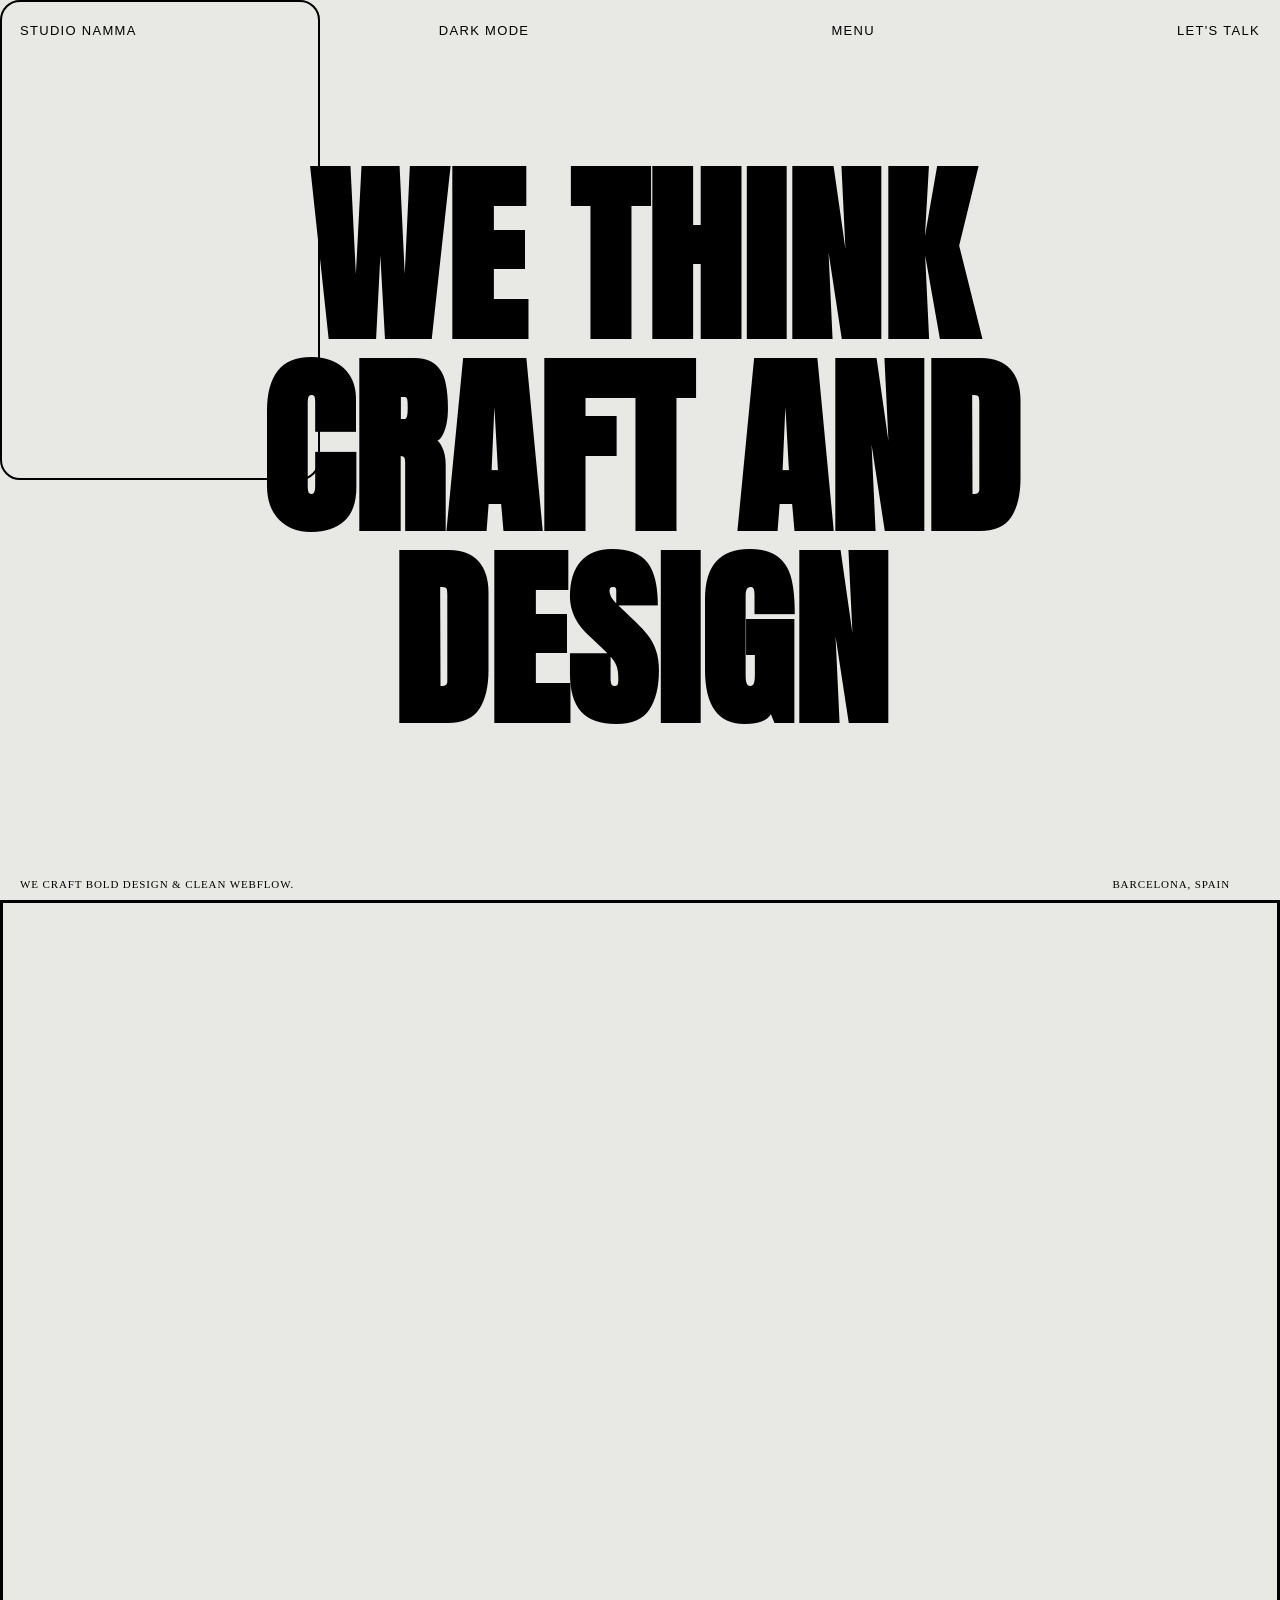
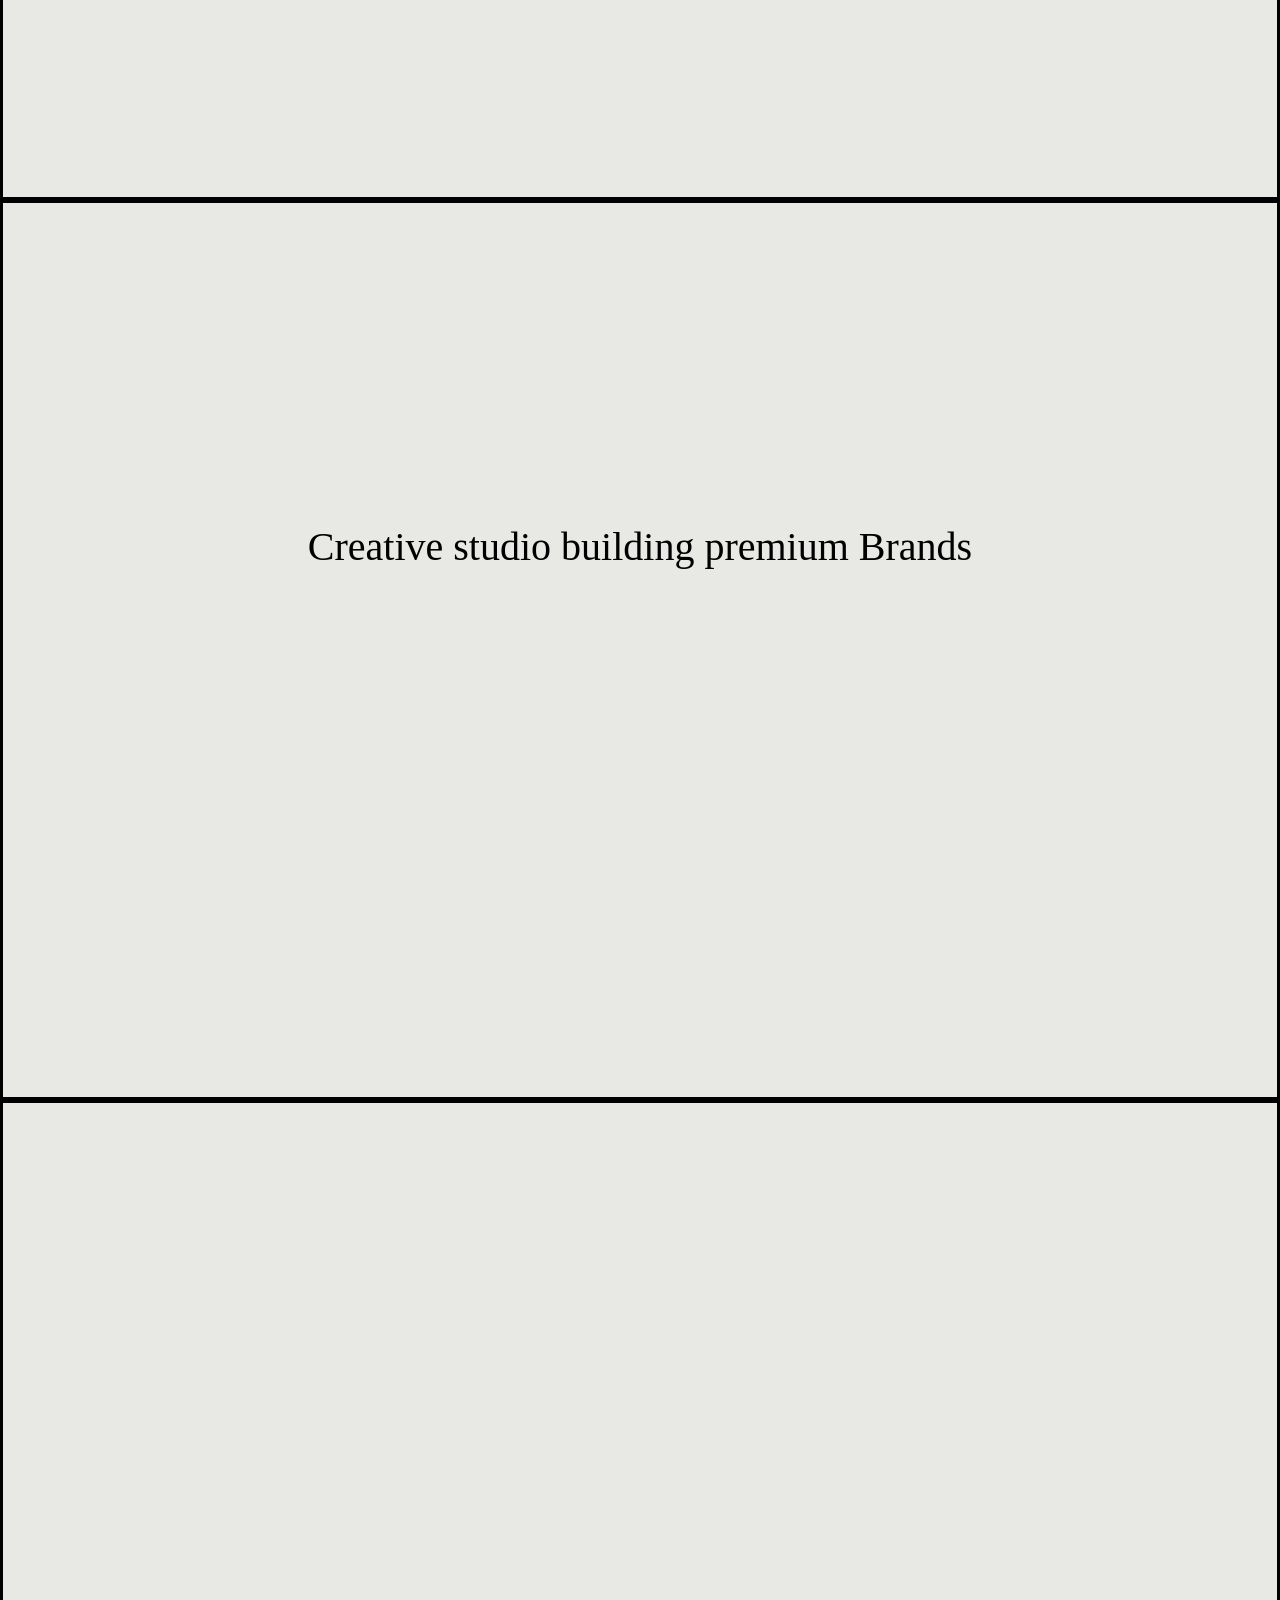
==== index.html @ 363a6ecd "feat: add interactive video cursor with section-based cursor switching" ====
<!DOCTYPE html>
<html lang="en">

<head>
  <meta charset="UTF-8">
  <meta name="viewport" content="width=device-width, initial-scale=1.0">
  <title>Document</title>
  <link rel="stylesheet" href="./nav.css">
  <style>
    .content {
      display: flex;
      flex-direction: column;
      align-items: center;
      justify-content: center;
      height: 100vh;
      border: 3px solid black;
      font-size: 250%;
    }

    .animate {
      transform: rotateX(90deg);
      transition-duration: 1s;
      transform-origin: bottom;
      text-align: center;
    }

    .animate.show {
      transform: rotateX(0deg);
    }

    .content>iframe {
      width: 100%;
      height: 100%;
      pointer-events: none;
    }

    .slideImage {
      display: grid;
      grid-template-columns: repeat(2, 1fr);
      gap: 15px;
      overflow: hidden;
    }

    .slideImage>div>img {
      width: 100%;
    }

    .left {
      transform: translateX(-50%) translateY(40%) rotateZ(-20deg);
      transition-duration: 0.5s;
    }

    .right {
      transform: translateX(50%) translateY(40%) rotateZ(20deg);
      transition-duration: 0.5s;
    }

    .slideImage>.show>img {
      transform: translateX(0);
    }


    #cursor {
      position: fixed;
      left: 0;
      top: 0;
      width: 20px;
      height: 20px;
      background: #4f46e5;
      border-radius: 50%;
      pointer-events: none;
      z-index: 9999;
      transform: translate(150%, 150%);
    }

    #videoCursor {
      position: fixed;
      left: 0;
      top: 0;
      width: 320px;
      height: 480px;
      border: 2px solid black;
      border-radius: 20px;
      z-index: 10000;
      display: none;
      pointer-events: none;
      overflow: hidden;
    }

    #videoCursor iframe {
      position: absolute;
      top: 50%;
      left: 50%;
      width: 853px;
      height: 480px;
      transform: translate(-50%, -50%);
      border: none;
      pointer-events: none;
    }

    .hero {
      position: relative;
      height: 100vh;
      overflow: hidden;
      padding-top: 60px;
    }
    .hero-text {
      position: absolute;
      top: 0;
      left: 0;
      right: 0;
      height: 100%;
      display: flex;
      flex-direction: column;
      justify-content: center;
      align-items: center;
      text-align: center;
      z-index: 1;
    }
    .hero-text h1 {
      font-family: 'Anton', sans-serif;
      font-size: 12rem;
      line-height: 1;
      margin-bottom: 0px;
      color: black;
      text-align: center;
      transform: rotateX(90deg);
      transition: transform 2s ease;
      transform-origin: bottom;
    }
    .hero-text h1.show {
      transform: rotateX(0deg);
    }
  </style>
</head>

<body>
  <div id="cursor">
  </div>
  <div id="videoCursor">
    <iframe 
      src="https://player.vimeo.com/video/1127104834?background=1&badge=0&autopause=0&player_id=0&app_id=58479&autoplay=1&muted=1&loop=1" 
      frameborder="0"
      allow="autoplay; fullscreen">
    </iframe>
  </div>


  <section class="hero">
    <div class="hero-text">
      <h1 class="animate">WE THINK</h1>
      <h1 class="animate">CRAFT AND</h1>
      <h1 class="animate">DESIGN</h1>
    </div>
  </section>

  <section class="content">
    <iframe
      src="https://player.vimeo.com/video/1127104834?background=1&amp;badge=0&amp;autopause=0&amp;player_id=0&amp;app_id=58479&amp;autoplay=1&amp;muted=1&amp;loop=1"
      frameborder="0" allow="autoplay; fullscreen; picture-in-picture; clipboard-write; encrypted-media; web-share"
      referrerpolicy="strict-origin-when-cross-origin" title="Showreel_Namma_EN" data-ready="true">
    </iframe>
  </section>

  <section class="content">
    <p>Creative studio building premium Brands</p>
    <h2 class="animate">It’s never “just a website.”
      Every detail matters.
      We craft digital experiences.
      Your design. Our obsession.
      Your brand. Our playground.</h2>
  </section>

  <section class="content">
    <h1 class="animate">PLAYGROUND</h1>
  </section>


  <section class="slideImage">
    <div>
      <img class="left"
        src="https://cdn.prod.website-files.com/67aca0c732855fc2a1f2c4fc/68beb68ead192a24f9ad4372_silvr%20case%20cover%20(1).webp"
        alt="">
    </div>
    <div>
      <img class="right"
        src="https://cdn.prod.website-files.com/67aca0c732855fc2a1f2c4fc/68beb68ead192a24f9ad4372_silvr%20case%20cover%20(1).webp"
        alt="">
    </div>
    <div>
      <img class="left"
        src="https://cdn.prod.website-files.com/67aca0c732855fc2a1f2c4fc/68beb68ead192a24f9ad4372_silvr%20case%20cover%20(1).webp"
        alt="">
    </div>
    <div>
      <img class="right"
        src="https://cdn.prod.website-files.com/67aca0c732855fc2a1f2c4fc/68beb68ead192a24f9ad4372_silvr%20case%20cover%20(1).webp"
        alt="">
    </div>
  </section>


  <section class="content art">
    <h1 class="animate">ART DIRECTION</h1>
    <h1 class="animate">BRANDING</h1>
    <h1 class="animate">WEBFLOW</h1>
  </section>

  <div id="bottom-bar">
    <p>WE CRAFT BOLD DESIGN & CLEAN WEBFLOW.</p>
    <div style="display:flex; gap:30px;">
      <span>BARCELONA, SPAIN</span>
      <span id="live-clock"></span>
    </div>
  </div>
</body>
<script src="./navbar.js">
</script>

<script>
  let texts = document.querySelectorAll(".hero-text .animate, .content > .animate");



  let observer = new IntersectionObserver((entries) => {
    entries.forEach((entry) => {
      if (entry.isIntersecting == true) {
        entry.target.classList.add("show")
      }
      else {
        entry.target.classList.remove("show")
      }
    })
  })

  texts.forEach((text) => {
    observer.observe(text);
  })


  let observer2 = new IntersectionObserver((entries) => {
    entries.forEach((entry) => {
      if (entry.isIntersecting == true) {
        entry.target.classList.add("show")

      }
      // else{
      //   entry.target.classList.remove("show")
      // }
    })
  })

  let images = document.querySelectorAll(".slideImage > div");

  images.forEach((img) => {
    observer2.observe(img)
  })


  let list = document.querySelectorAll(".art > h1");

  list.forEach((element) => {
    element.addEventListener("mouseenter", (event) => {
      console.log(event.target)
      list.forEach((text) => {
        if (text.innerText == event.target.innerText) {
          text.style.color = "black"
        }
        else {
          text.style.color = "gray"
        }
      })
    })
  })




  //+++++++++++++++++++++++++++++++++++++++++++++++++++++++++++++++++++++++++++++++++++//

const hero = document.querySelector(".hero");
const cursor = document.getElementById("cursor");
const videoCursor = document.getElementById("videoCursor");

let lastClientX = 0;
let lastClientY = 0;

function updateCursorState(clientY) {
  const heroRect = hero.getBoundingClientRect();
  if (clientY >= heroRect.top && clientY <= heroRect.bottom) {
    videoCursor.style.display = "block";
    cursor.style.display = "none";
  } else {
    videoCursor.style.display = "none";
    cursor.style.display = "block";
  }
}

document.addEventListener("mousemove", (e) => {
    lastClientX = e.clientX;
    lastClientY = e.clientY;

    cursor.style.left = e.clientX + "px";
    cursor.style.top = e.clientY + "px";

    videoCursor.style.left = (e.clientX + 40) + "px";
    videoCursor.style.top = (e.clientY + 30) + "px";

    updateCursorState(e.clientY);
});

window.addEventListener("scroll", () => {
    updateCursorState(lastClientY);
});

</script>

</html>
---- nav.css ----
@import url('https://fonts.googleapis.com/css2?family=Anton&display=swap');

*{
  margin: 0px;
  padding: 0px;
  box-sizing: border-box;
}
body{
  background-color: #e8e8e4;
}
#navbar, #menu {
  font-family: 'Franklin Gothic Medium', 'Arial Narrow', Arial, sans-serif;
}
#navbar{
  display:flex;
  width: 100vw;
  justify-content: space-between;
  /* background-color: rgba(223, 41, 41); */
  height: 60px;
  align-items: center;
  font-size: 13px;
  letter-spacing: 0.1em;
  position: fixed;
  z-index: 2;
  padding: 0px 20px;
  list-style-type: none;
  top: 0px;
}
#navbar > p{
  cursor: pointer;
}
#menu{
  position: fixed;
  width: 100vw;
  height: 90vh;
  background-color: white;
  list-style-type: none;
  margin: 0px;
  display: grid;
  grid-template-columns: repeat(2,1fr);
  padding: 20px;
  top: -100%;
  transition-duration: 5s;
  z-index: 1;
}
#menu>li{
  font-size: 100px;
  font-weight: 900;
}
#menu.show{
  top: 9%;
}
#bottom-bar {
  position: fixed;
  bottom: 0; left: 0;
  width: 100%;
  display: flex;
  justify-content: space-between;
  align-items: center;
  padding: 10px 20px;
  font-size: 11px;
  letter-spacing: 0.08em;
  text-transform: uppercase;
  z-index: 10;
}
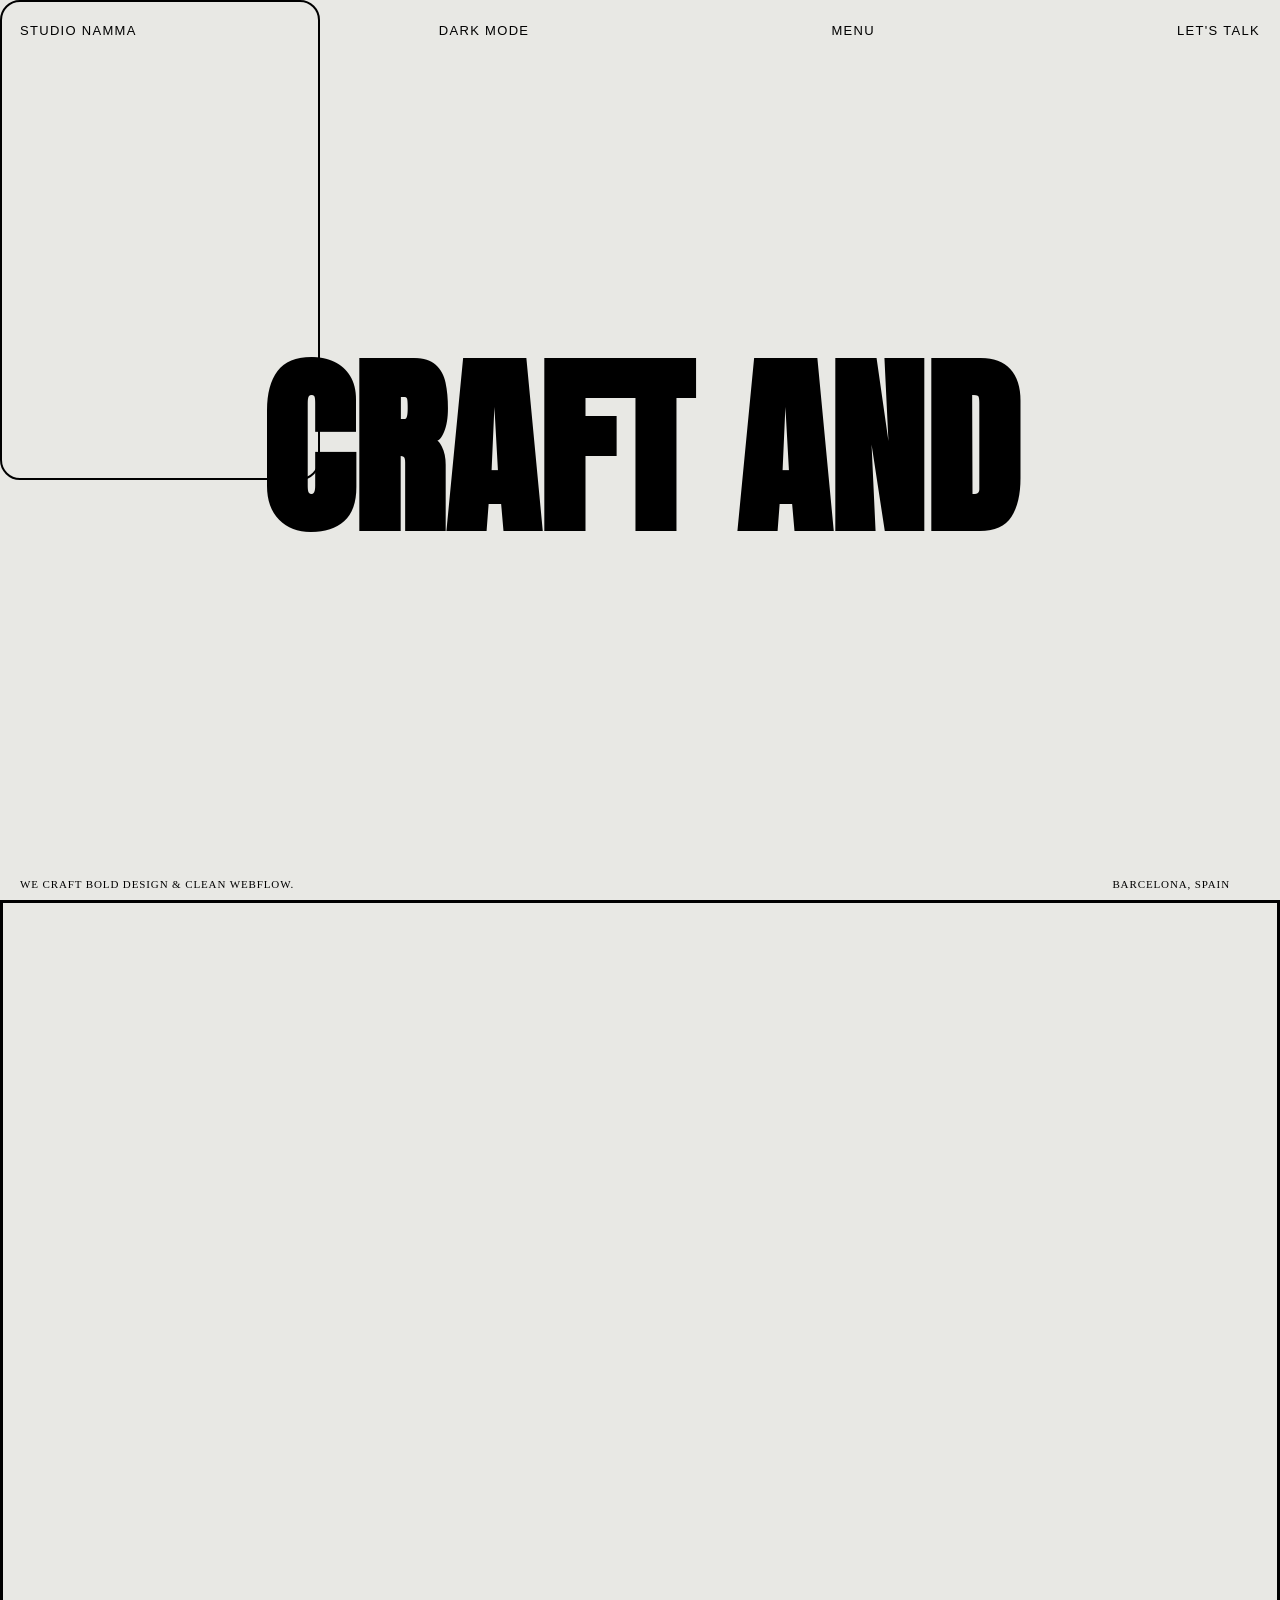
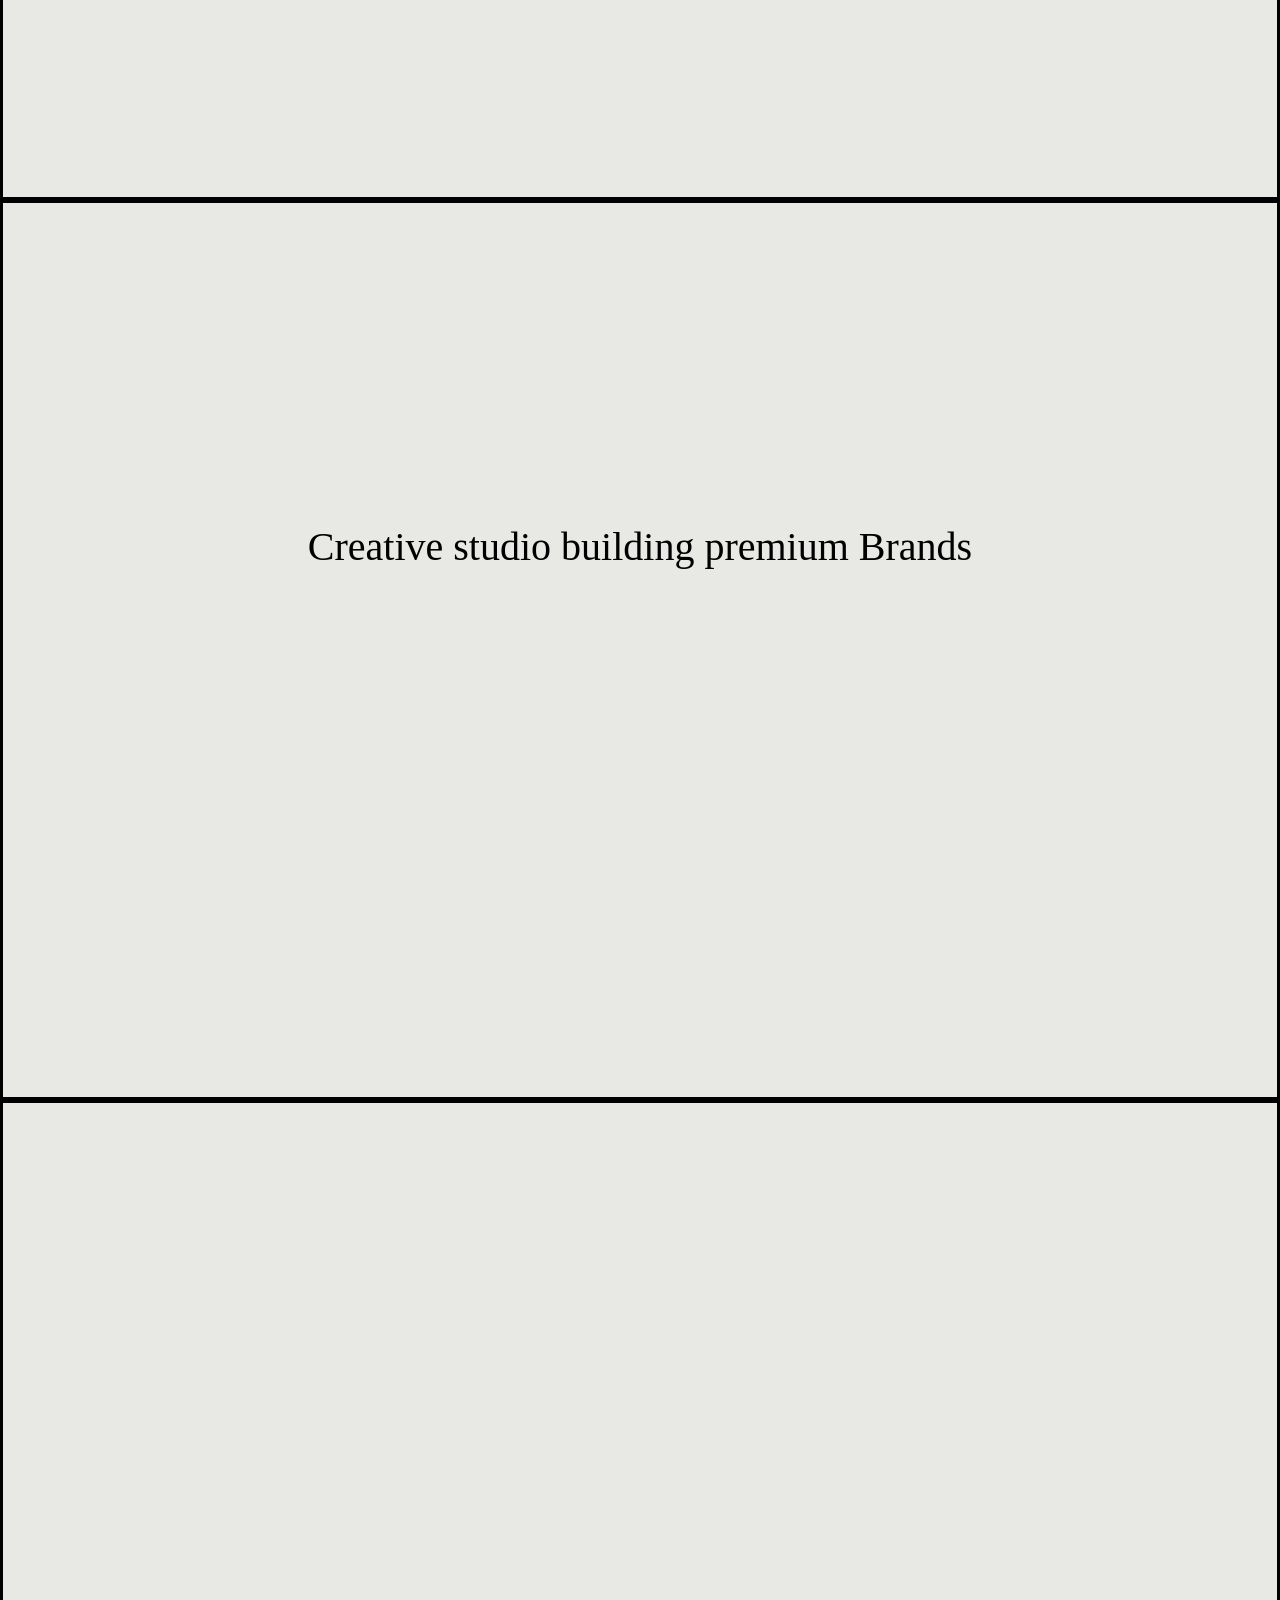
==== commit ceb3f473: "done some more change of adding the text while curser on image" ====
--- a/index.html
+++ b/index.html
@@ -71,6 +71,38 @@
       pointer-events: none;
       z-index: 9999;
       transform: translate(150%, 150%);
+      display: flex;
+      align-items: center;
+      justify-content: center;
+      color: white;
+      font-family: 'Franklin Gothic Medium', 'Arial Narrow', Arial, sans-serif;
+      overflow: hidden;
+      box-sizing: border-box;
+      transition: width 0.3s cubic-bezier(0.25, 1, 0.5, 1), 
+                  height 0.3s cubic-bezier(0.25, 1, 0.5, 1), 
+                  border-radius 0.3s cubic-bezier(0.25, 1, 0.5, 1), 
+                  transform 0.3s cubic-bezier(0.25, 1, 0.5, 1);
+    }
+
+    #cursor span {
+      font-size: 11px;
+      font-weight: bold;
+      letter-spacing: 0.1em;
+      text-transform: uppercase;
+      white-space: nowrap;
+      opacity: 0;
+      transition: opacity 0.15s ease;
+    }
+
+    #cursor.label {
+      width: 120px;
+      height: 34px;
+      border-radius: 6px;
+      transform: translate(-50%, -50%);
+    }
+
+    #cursor.label span {
+      opacity: 1;
     }
 
     #videoCursor {
@@ -136,6 +168,7 @@
 
 <body>
   <div id="cursor">
+    <span></span>
   </div>
   <div id="videoCursor">
     <iframe 
@@ -177,33 +210,33 @@
 
 
   <section class="slideImage">
-    <div>
+    <div data-cursor-label="PORTFOLIO">
+      <img class="left"
+        src="https://cdn.prod.website-files.com/67aca0c732855fc2a1f2c4fc/68bb0be00336912e360b324f_main%20case%20cover%20matera%20(1)-p-2000.webp"
+        alt="">
+    </div>
+    <div data-cursor-label="PORTFOLIO">
+      <img class="right"
+        src="https://cdn.prod.website-files.com/67aca0c732855fc2a1f2c4fc/68bae5b9f22246585fe911d0_chance-cover-desktop-p-2000.webp"
+        alt="">
+    </div>
+    <div data-cursor-label="PORTFOLIO">
       <img class="left"
         src="https://cdn.prod.website-files.com/67aca0c732855fc2a1f2c4fc/68beb68ead192a24f9ad4372_silvr%20case%20cover%20(1).webp"
         alt="">
     </div>
-    <div>
+    <div data-cursor-label="PORTFOLIO">
       <img class="right"
-        src="https://cdn.prod.website-files.com/67aca0c732855fc2a1f2c4fc/68beb68ead192a24f9ad4372_silvr%20case%20cover%20(1).webp"
+        src="https://cdn.prod.website-files.com/67aca0c732855fc2a1f2c4fc/68bb1c497ad001257f2e727f_intramuros-cover-case-home%20(1)-p-2000.webp"
         alt="">
     </div>
-    <div>
-      <img class="left"
-        src="https://cdn.prod.website-files.com/67aca0c732855fc2a1f2c4fc/68beb68ead192a24f9ad4372_silvr%20case%20cover%20(1).webp"
-        alt="">
-    </div>
-    <div>
-      <img class="right"
-        src="https://cdn.prod.website-files.com/67aca0c732855fc2a1f2c4fc/68beb68ead192a24f9ad4372_silvr%20case%20cover%20(1).webp"
-        alt="">
-    </div>
   </section>
 
 
   <section class="content art">
-    <h1 class="animate">ART DIRECTION</h1>
-    <h1 class="animate">BRANDING</h1>
-    <h1 class="animate">WEBFLOW</h1>
+    <h1 class="animate" data-cursor-label="EXPLORE">ART DIRECTION</h1>
+    <h1 class="animate" data-cursor-label="EXPLORE">BRANDING</h1>
+    <h1 class="animate" data-cursor-label="EXPLORE">WEBFLOW</h1>
   </section>
 
   <div id="bottom-bar">
@@ -313,6 +346,30 @@
     updateCursorState(lastClientY);
 });
 
+document.addEventListener("mouseover", (e) => {
+    const target = e.target.closest("[data-cursor-label]");
+    if (target) {
+        const label = target.getAttribute("data-cursor-label");
+        const span = cursor.querySelector("span");
+        if (span) {
+            span.innerText = label;
+        }
+        cursor.classList.add("label");
+    }
+});
+
+document.addEventListener("mouseout", (e) => {
+    const target = e.target.closest("[data-cursor-label]");
+    const nextTarget = e.relatedTarget ? e.relatedTarget.closest("[data-cursor-label]") : null;
+    if (target && target !== nextTarget) {
+        cursor.classList.remove("label");
+        const span = cursor.querySelector("span");
+        if (span) {
+            span.innerText = "";
+        }
+    }
+});
+
 </script>
 
 </html>
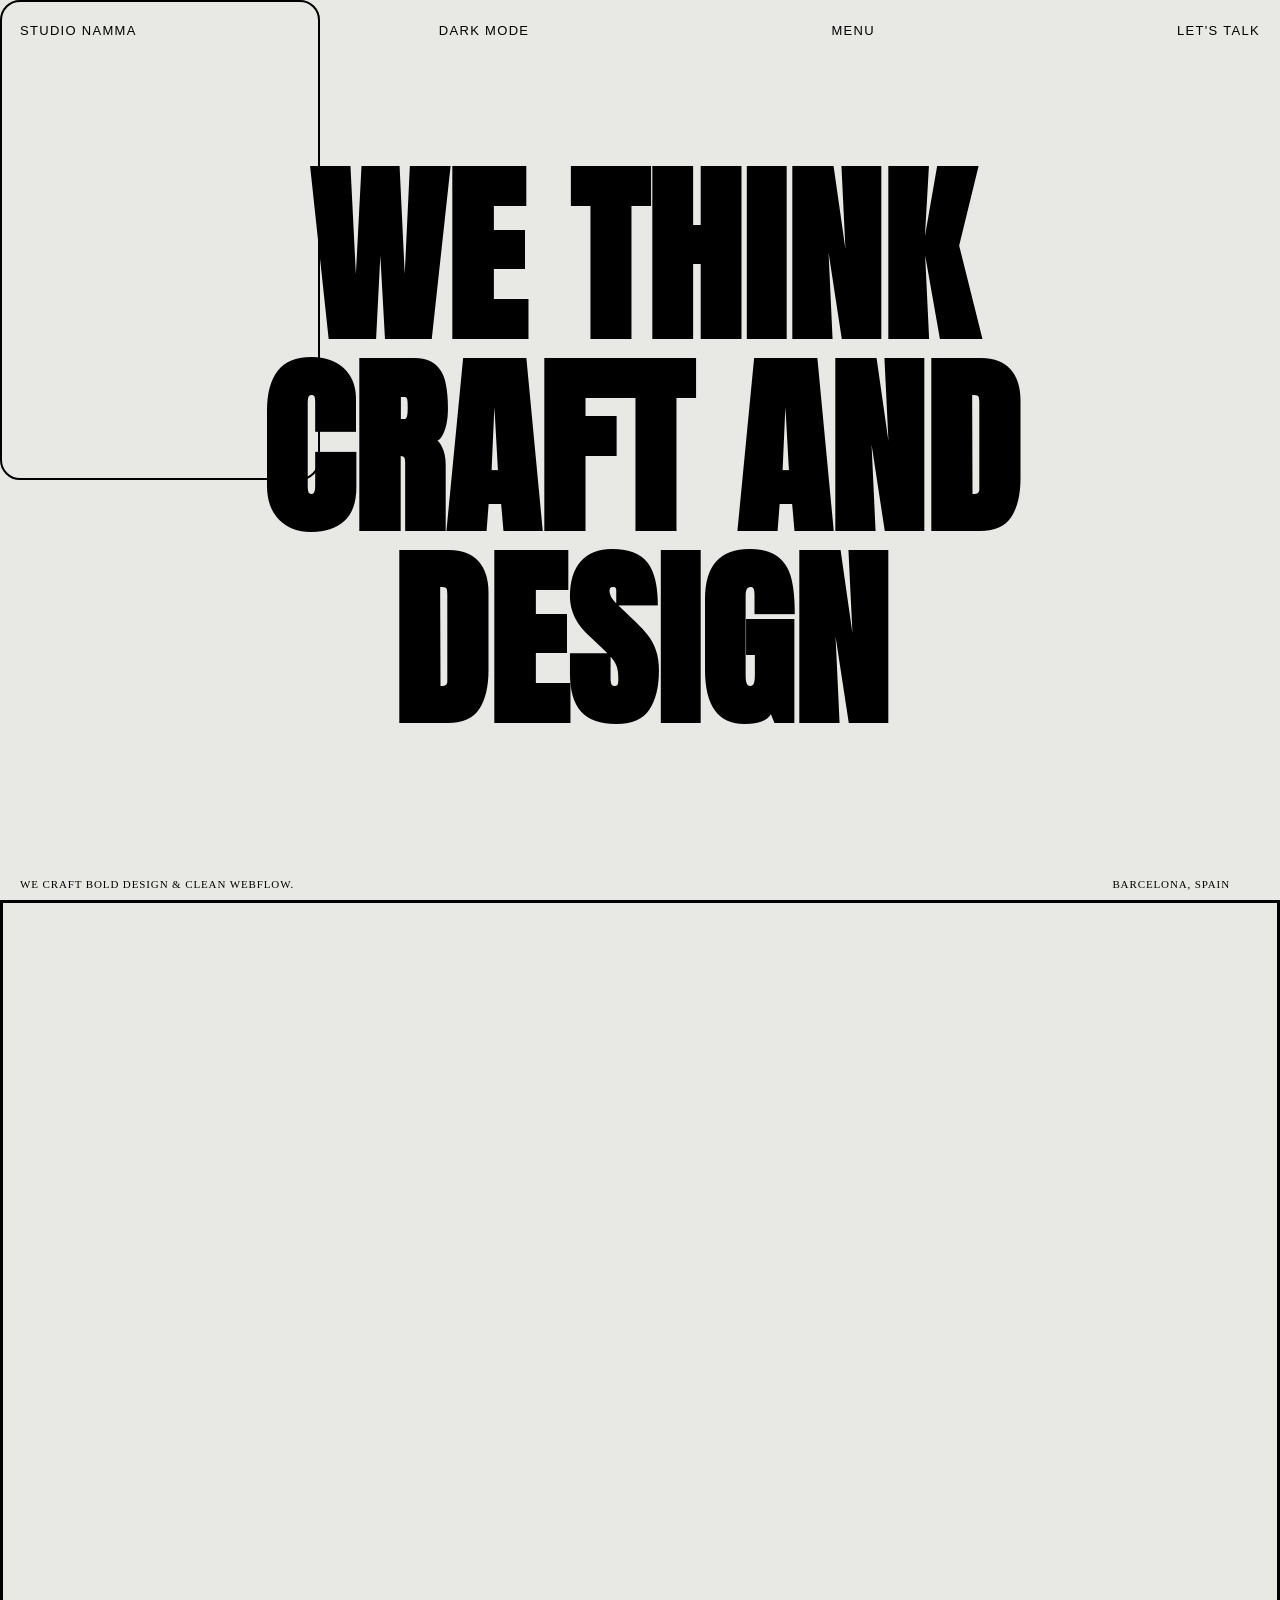
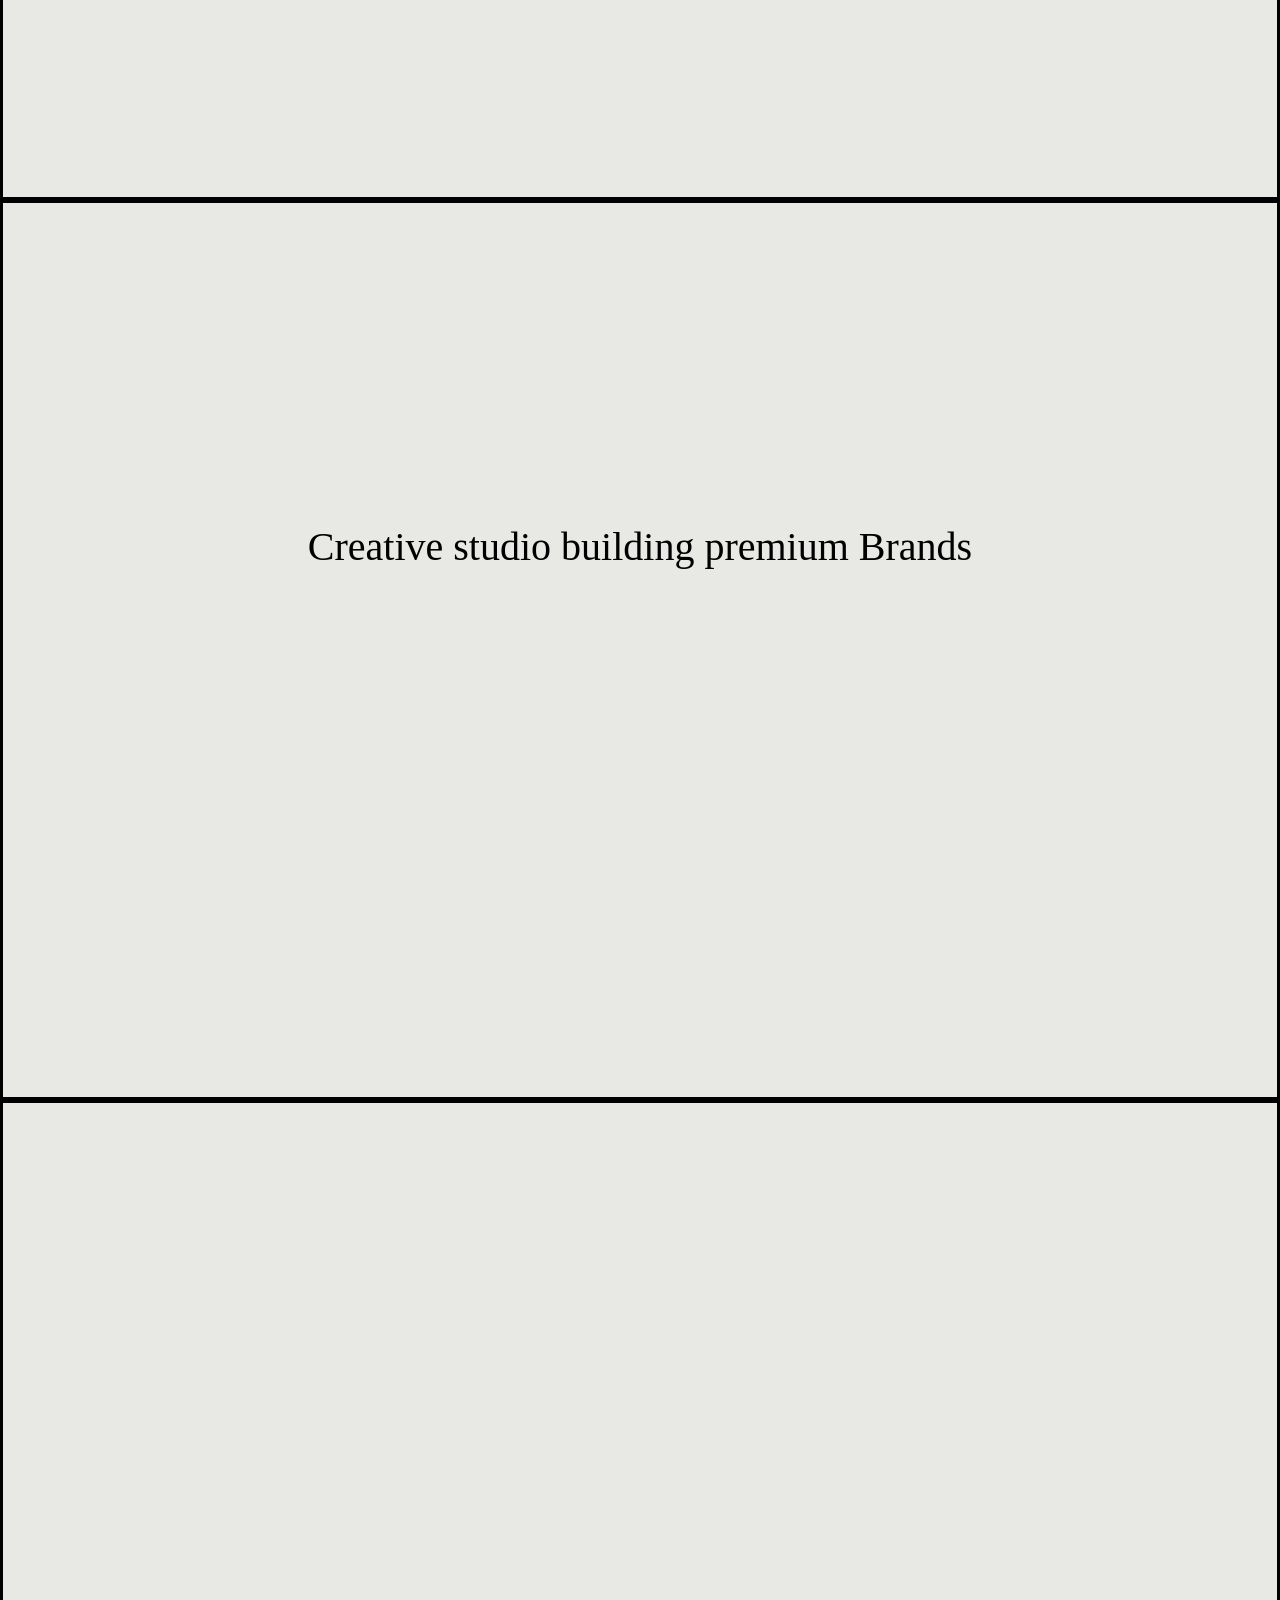
==== commit 50964fb1: "adding the text when cursor point on image" ====
--- a/index.html
+++ b/index.html
@@ -195,6 +195,7 @@
     </iframe>
   </section>
 
+  
   <section class="content">
     <p>Creative studio building premium Brands</p>
     <h2 class="animate">It’s never “just a website.”
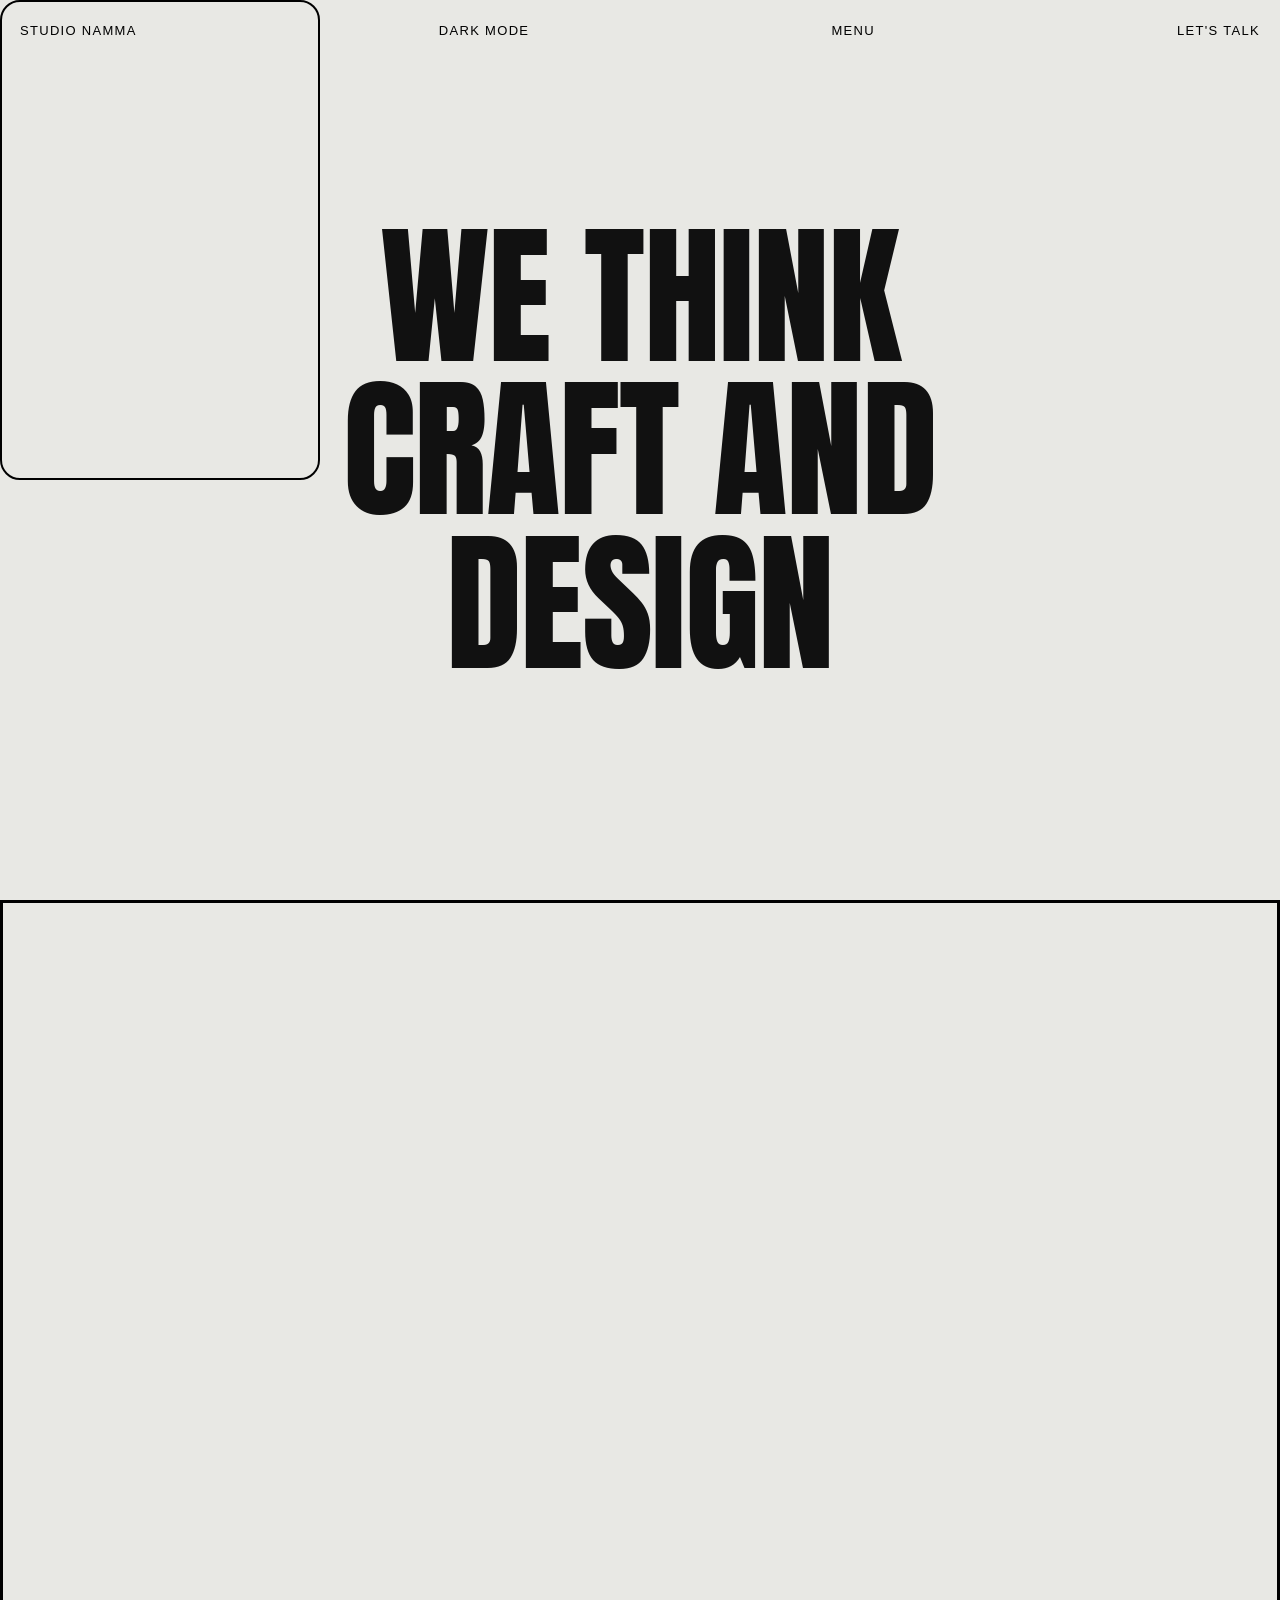
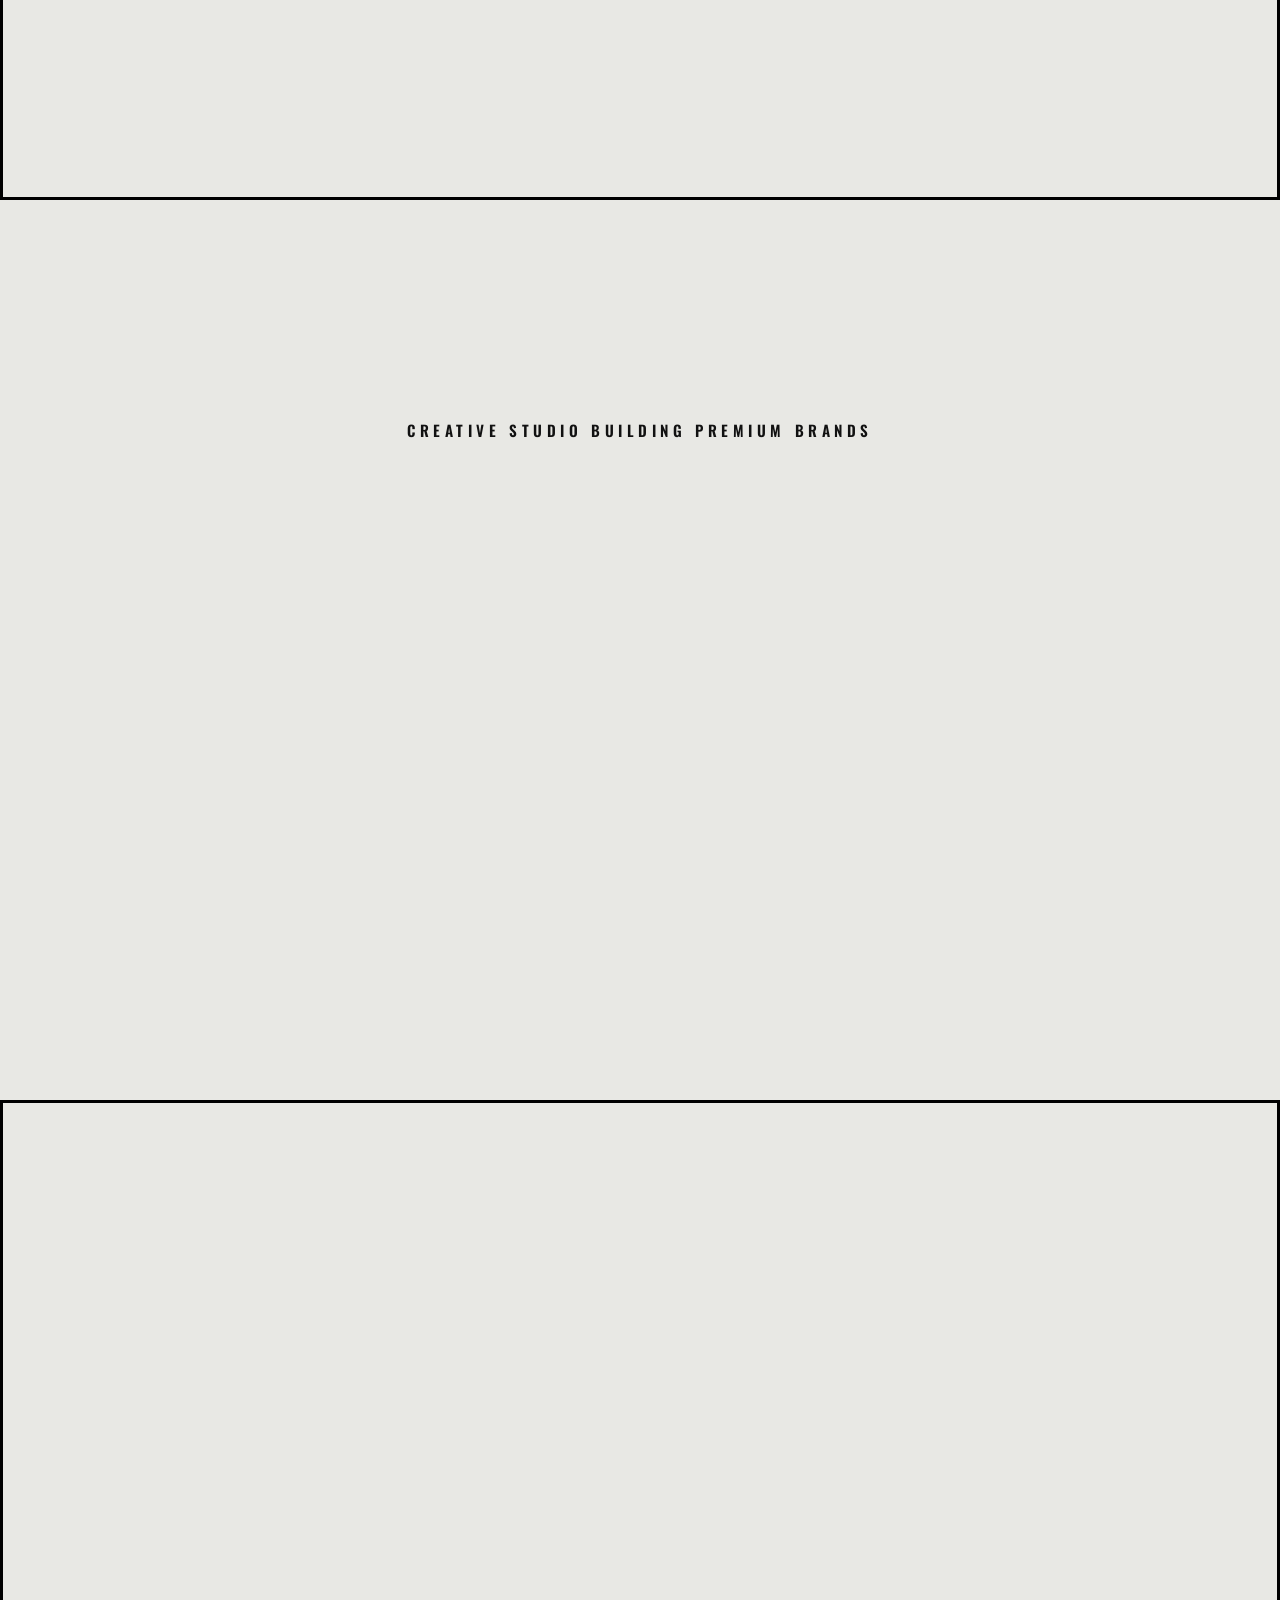
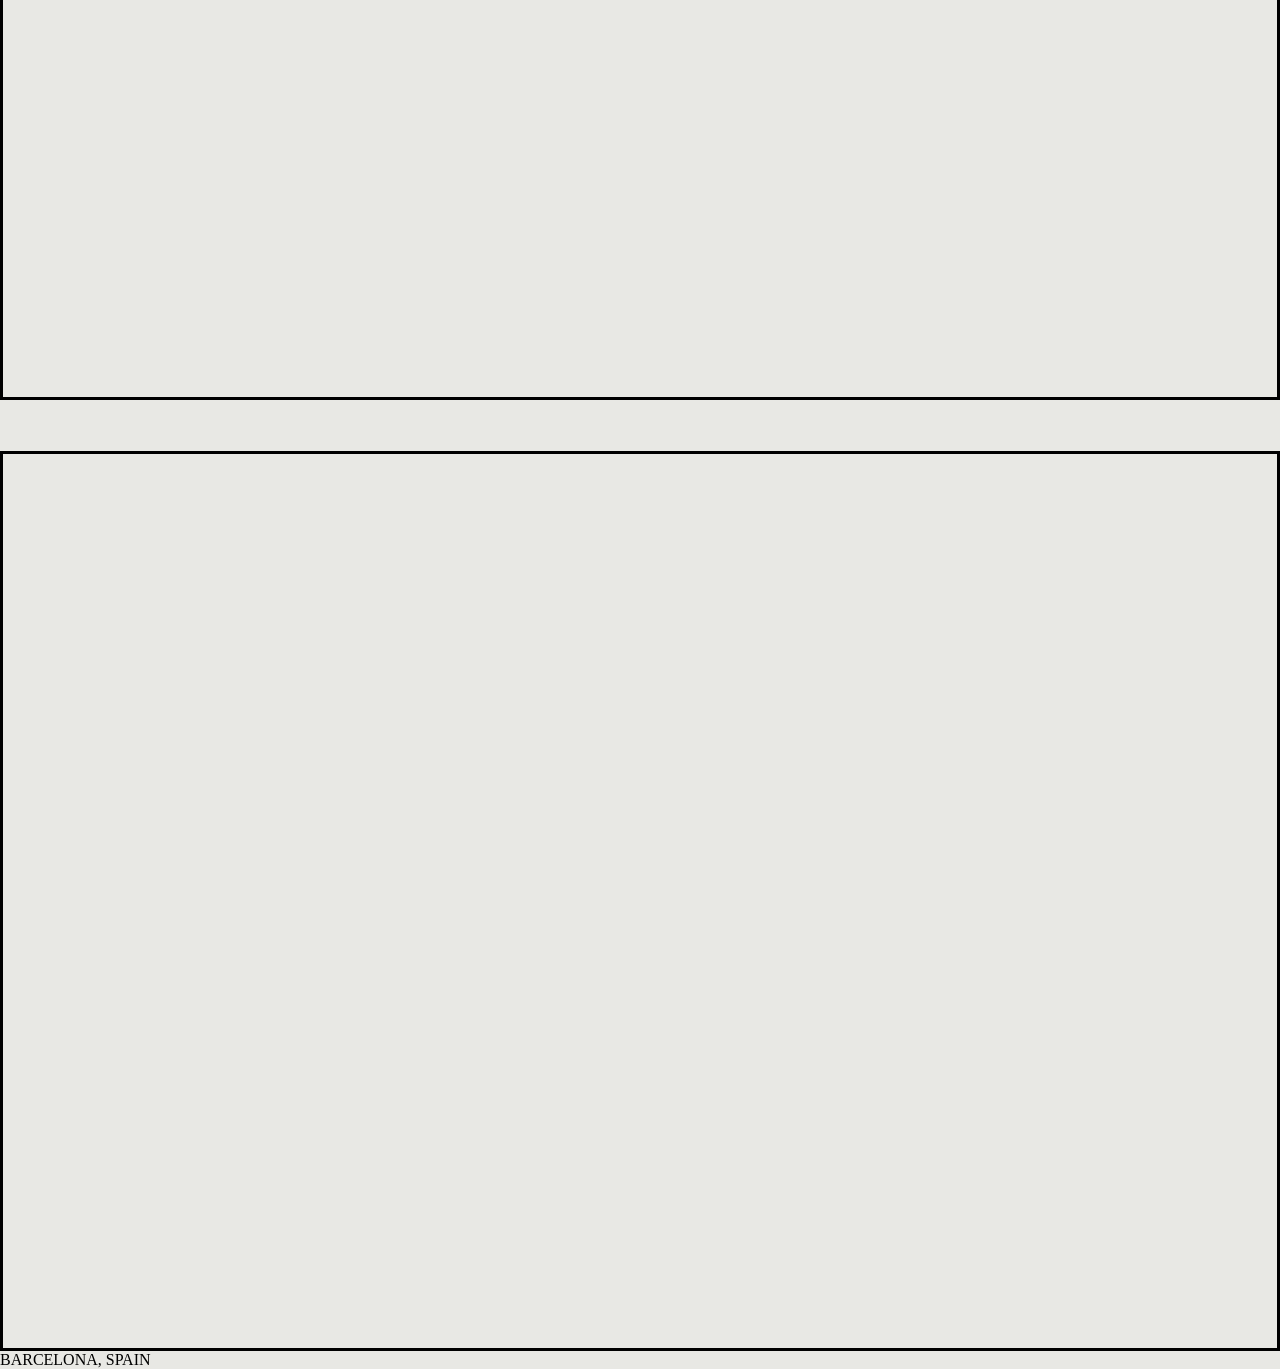
==== commit 51b53fd6: "final change of the day" ====
--- a/index.html
+++ b/index.html
@@ -5,8 +5,21 @@
   <meta charset="UTF-8">
   <meta name="viewport" content="width=device-width, initial-scale=1.0">
   <title>Document</title>
+  <link
+    href="https://fonts.googleapis.com/css2?family=Anton&family=Oswald:wght@600;700&family=League+Gothic&family=Bebas+Neue&display=swap"
+    rel="stylesheet">
   <link rel="stylesheet" href="./nav.css">
   <style>
+    * {
+      margin: 0px;
+      padding: 0px;
+      box-sizing: border-box;
+    }
+
+    body {
+      background-color: #e8e8e4;
+    }
+
     .content {
       display: flex;
       flex-direction: column;
@@ -78,10 +91,10 @@
       font-family: 'Franklin Gothic Medium', 'Arial Narrow', Arial, sans-serif;
       overflow: hidden;
       box-sizing: border-box;
-      transition: width 0.3s cubic-bezier(0.25, 1, 0.5, 1), 
-                  height 0.3s cubic-bezier(0.25, 1, 0.5, 1), 
-                  border-radius 0.3s cubic-bezier(0.25, 1, 0.5, 1), 
-                  transform 0.3s cubic-bezier(0.25, 1, 0.5, 1);
+      transition: width 0.3s cubic-bezier(0.25, 1, 0.5, 1),
+        height 0.3s cubic-bezier(0.25, 1, 0.5, 1),
+        border-radius 0.3s cubic-bezier(0.25, 1, 0.5, 1),
+        transform 0.3s cubic-bezier(0.25, 1, 0.5, 1);
     }
 
     #cursor span {
@@ -136,6 +149,7 @@
       overflow: hidden;
       padding-top: 60px;
     }
+
     .hero-text {
       position: absolute;
       top: 0;
@@ -149,19 +163,122 @@
       text-align: center;
       z-index: 1;
     }
+
     .hero-text h1 {
-      font-family: 'Anton', sans-serif;
-      font-size: 12rem;
+      font-family: 'Anton', 'League Gothic', 'Bebas Neue', sans-serif;
+      font-size: 12vw;
+      font-weight: 400;
       line-height: 1;
+      letter-spacing: -0.01em;
+      text-transform: uppercase;
       margin-bottom: 0px;
-      color: black;
+      color: #111111;
       text-align: center;
       transform: rotateX(90deg);
       transition: transform 2s ease;
       transform-origin: bottom;
     }
+
     .hero-text h1.show {
       transform: rotateX(0deg);
+    }
+
+    /* Manifesto Section Styling */
+    .manifesto-section {
+      display: flex;
+      flex-direction: column;
+      align-items: center;
+      justify-content: center;
+      min-height: 100vh;
+      text-align: center;
+      padding: 3rem 1.5rem;
+      box-sizing: border-box;
+    }
+
+    .manifesto-sub {
+      font-family: 'Oswald', 'Bebas Neue', sans-serif;
+      font-size: 0.95rem;
+      font-weight: 600;
+      letter-spacing: 0.3em;
+      text-transform: uppercase;
+      color: #111111;
+      margin-bottom: 3rem;
+    }
+
+    .manifesto-text {
+      display: flex;
+      flex-direction: column;
+      align-items: center;
+      justify-content: center;
+      width: 100%;
+      max-width: 1300px;
+    }
+
+    .manifesto-text h2 {
+      font-family: 'Anton', 'League Gothic', 'Oswald', sans-serif;
+      font-weight: 400;
+      line-height: 1.2;
+      letter-spacing: -0.01em;
+      text-transform: uppercase;
+      color: #111111;
+      text-align: center;
+      margin: 0;
+      white-space: nowrap;
+      transform: rotateX(90deg);
+      transition: transform 1s ease;
+      transform-origin: bottom;
+    }
+
+    .manifesto-text h2.line-1 {
+      font-size: 4.8vw;
+    }
+
+    .manifesto-text h2.line-2 {
+      font-size: 6.2vw;
+    }
+
+    .manifesto-text h2.line-3 {
+      font-size: 4.7vw;
+    }
+
+    .manifesto-text h2.line-4 {
+      font-size: 4.9vw;
+    }
+
+    .manifesto-text h2.line-5 {
+      font-size: 4.9vw;
+    }
+
+    .manifesto-text h2.show {
+      transform: rotateX(0deg);
+    }
+
+    .manifesto-text u.underline-target {
+      text-decoration: underline;
+      text-underline-offset: 8px;
+      text-decoration-thickness: 4px;
+    }
+
+    @media (max-width: 768px) {
+      .manifesto-text h2.line-1 {
+        font-size: 7.2vw;
+      }
+
+      .manifesto-text h2.line-2 {
+        font-size: 9.2vw;
+      }
+
+      .manifesto-text h2.line-3 {
+        font-size: 7.0vw;
+      }
+
+      .manifesto-text h2.line-4 {
+        font-size: 7.3vw;
+      }
+
+      .manifesto-text h2.line-5 {
+        font-size: 7.3vw;
+      }
     }
   </style>
 </head>
@@ -171,10 +288,9 @@
     <span></span>
   </div>
   <div id="videoCursor">
-    <iframe 
-      src="https://player.vimeo.com/video/1127104834?background=1&badge=0&autopause=0&player_id=0&app_id=58479&autoplay=1&muted=1&loop=1" 
-      frameborder="0"
-      allow="autoplay; fullscreen">
+    <iframe
+      src="https://player.vimeo.com/video/1127104834?background=1&badge=0&autopause=0&player_id=0&app_id=58479&autoplay=1&muted=1&loop=1"
+      frameborder="0" allow="autoplay; fullscreen">
     </iframe>
   </div>
 
@@ -195,14 +311,16 @@
     </iframe>
   </section>
 
-  
-  <section class="content">
-    <p>Creative studio building premium Brands</p>
-    <h2 class="animate">It’s never “just a website.”
-      Every detail matters.
-      We craft digital experiences.
-      Your design. Our obsession.
-      Your brand. Our playground.</h2>
+
+  <section class="manifesto-section">
+    <p class="manifesto-sub">CREATIVE STUDIO BUILDING PREMIUM BRANDS</p>
+    <div class="manifesto-text">
+      <h2 class="animate line-1">IT’S NEVER “JUST A WEBSITE.”</h2>
+      <h2 class="animate line-2">EVERY <u class="underline-target">DETAIL</u> MATTERS.</h2>
+      <h2 class="animate line-3">WE CRAFT DIGITAL EXPERIENCES.</h2>
+      <h2 class="animate line-4">YOUR DESIGN. OUR OBSESSION.</h2>
+      <h2 class="animate line-5">YOUR BRAND. OUR <u class="underline-target">PLAYGROUND.</u></h2>
+    </div>
   </section>
 
   <section class="content">
@@ -233,16 +351,16 @@
     </div>
   </section>
 
-
   <section class="content art">
     <h1 class="animate" data-cursor-label="EXPLORE">ART DIRECTION</h1>
     <h1 class="animate" data-cursor-label="EXPLORE">BRANDING</h1>
     <h1 class="animate" data-cursor-label="EXPLORE">WEBFLOW</h1>
   </section>
 
-  <div id="bottom-bar">
-    <p>WE CRAFT BOLD DESIGN & CLEAN WEBFLOW.</p>
-    <div style="display:flex; gap:30px;">
+
+  <!-- Fixed Bottom Bar -->
+  <div class="fixed-bottom-bar">
+    <div class="bottom-bar-content">
       <span>BARCELONA, SPAIN</span>
       <span id="live-clock"></span>
     </div>
@@ -252,7 +370,7 @@
 </script>
 
 <script>
-  let texts = document.querySelectorAll(".hero-text .animate, .content > .animate");
+  let texts = document.querySelectorAll(".animate");
 
 
 
@@ -312,25 +430,25 @@
 
   //+++++++++++++++++++++++++++++++++++++++++++++++++++++++++++++++++++++++++++++++++++//
 
-const hero = document.querySelector(".hero");
-const cursor = document.getElementById("cursor");
-const videoCursor = document.getElementById("videoCursor");
-
-let lastClientX = 0;
-let lastClientY = 0;
-
-function updateCursorState(clientY) {
-  const heroRect = hero.getBoundingClientRect();
-  if (clientY >= heroRect.top && clientY <= heroRect.bottom) {
-    videoCursor.style.display = "block";
-    cursor.style.display = "none";
-  } else {
-    videoCursor.style.display = "none";
-    cursor.style.display = "block";
+  const hero = document.querySelector(".hero");
+  const cursor = document.getElementById("cursor");
+  const videoCursor = document.getElementById("videoCursor");
+
+  let lastClientX = 0;
+  let lastClientY = 0;
+
+  function updateCursorState(clientY) {
+    const heroRect = hero.getBoundingClientRect();
+    if (clientY >= heroRect.top && clientY <= heroRect.bottom) {
+      videoCursor.style.display = "block";
+      cursor.style.display = "none";
+    } else {
+      videoCursor.style.display = "none";
+      cursor.style.display = "block";
+    }
   }
-}
-
-document.addEventListener("mousemove", (e) => {
+
+  document.addEventListener("mousemove", (e) => {
     lastClientX = e.clientX;
     lastClientY = e.clientY;
 
@@ -341,35 +459,35 @@
     videoCursor.style.top = (e.clientY + 30) + "px";
 
     updateCursorState(e.clientY);
-});
-
-window.addEventListener("scroll", () => {
+  });
+
+  window.addEventListener("scroll", () => {
     updateCursorState(lastClientY);
-});
-
-document.addEventListener("mouseover", (e) => {
+  });
+
+  document.addEventListener("mouseover", (e) => {
     const target = e.target.closest("[data-cursor-label]");
     if (target) {
-        const label = target.getAttribute("data-cursor-label");
-        const span = cursor.querySelector("span");
-        if (span) {
-            span.innerText = label;
-        }
-        cursor.classList.add("label");
-    }
-});
-
-document.addEventListener("mouseout", (e) => {
+      const label = target.getAttribute("data-cursor-label");
+      const span = cursor.querySelector("span");
+      if (span) {
+        span.innerText = label;
+      }
+      cursor.classList.add("label");
+    }
+  });
+
+  document.addEventListener("mouseout", (e) => {
     const target = e.target.closest("[data-cursor-label]");
     const nextTarget = e.relatedTarget ? e.relatedTarget.closest("[data-cursor-label]") : null;
     if (target && target !== nextTarget) {
-        cursor.classList.remove("label");
-        const span = cursor.querySelector("span");
-        if (span) {
-            span.innerText = "";
-        }
-    }
-});
+      cursor.classList.remove("label");
+      const span = cursor.querySelector("span");
+      if (span) {
+        span.innerText = "";
+      }
+    }
+  });
 
 </script>
 
--- a/nav.css
+++ b/nav.css
@@ -1,13 +1,5 @@
 @import url('https://fonts.googleapis.com/css2?family=Anton&display=swap');
 
-*{
-  margin: 0px;
-  padding: 0px;
-  box-sizing: border-box;
-}
-body{
-  background-color: #e8e8e4;
-}
 #navbar, #menu {
   font-family: 'Franklin Gothic Medium', 'Arial Narrow', Arial, sans-serif;
 }
@@ -40,7 +32,7 @@
   grid-template-columns: repeat(2,1fr);
   padding: 20px;
   top: -100%;
-  transition-duration: 5s;
+  transition-duration: 0.3s;
   z-index: 1;
 }
 #menu>li{
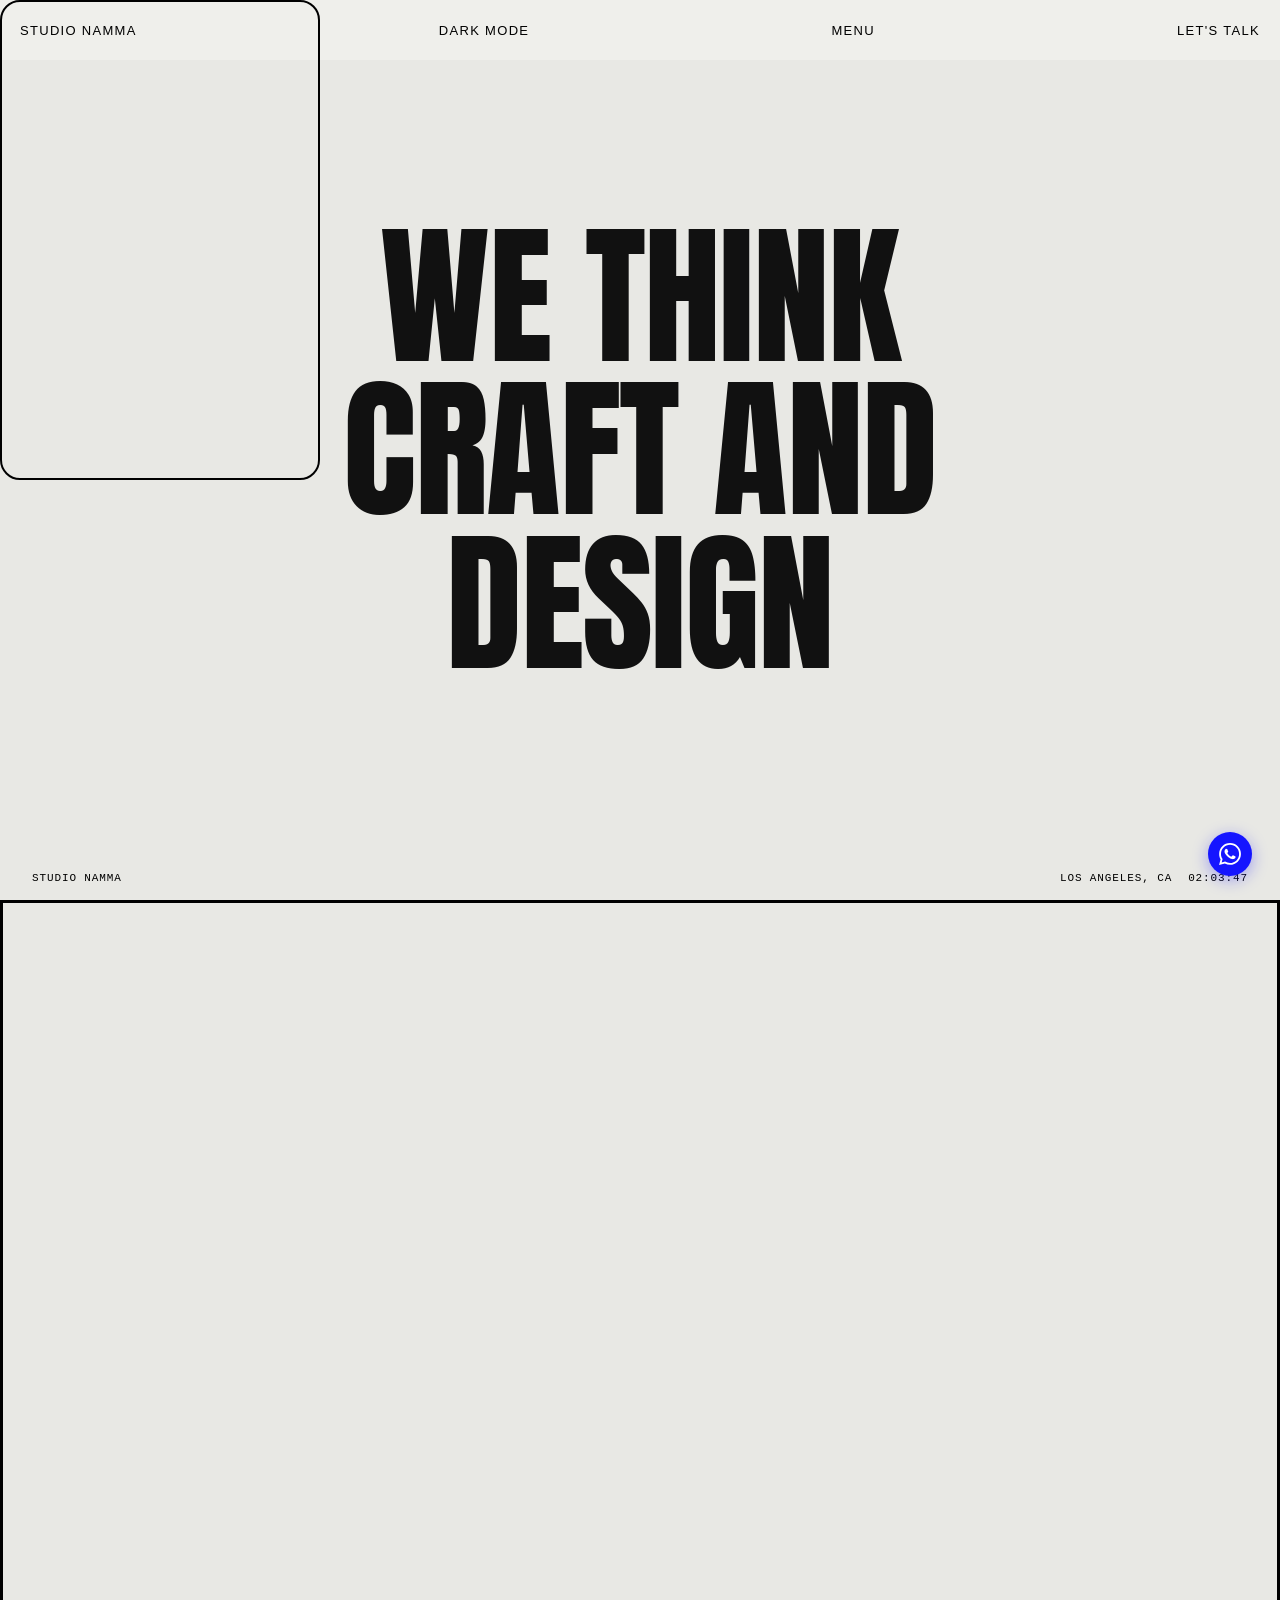
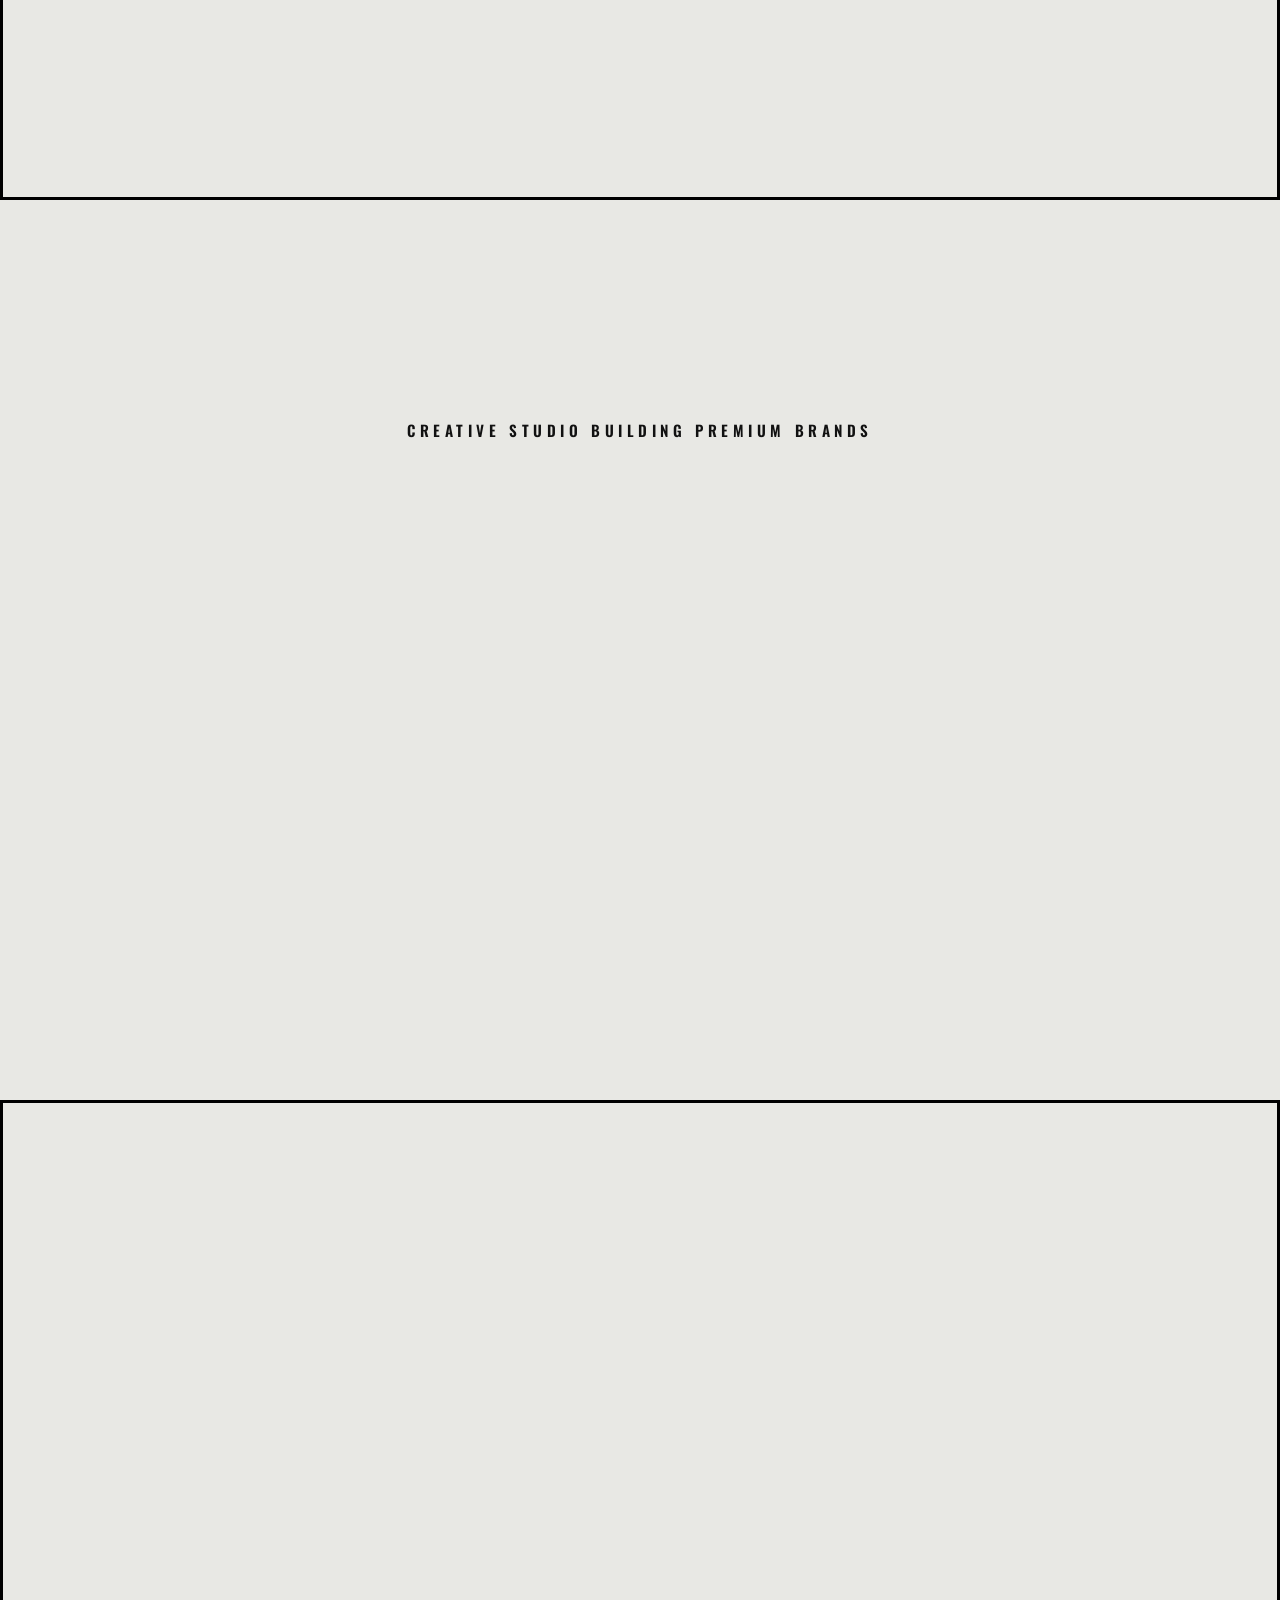
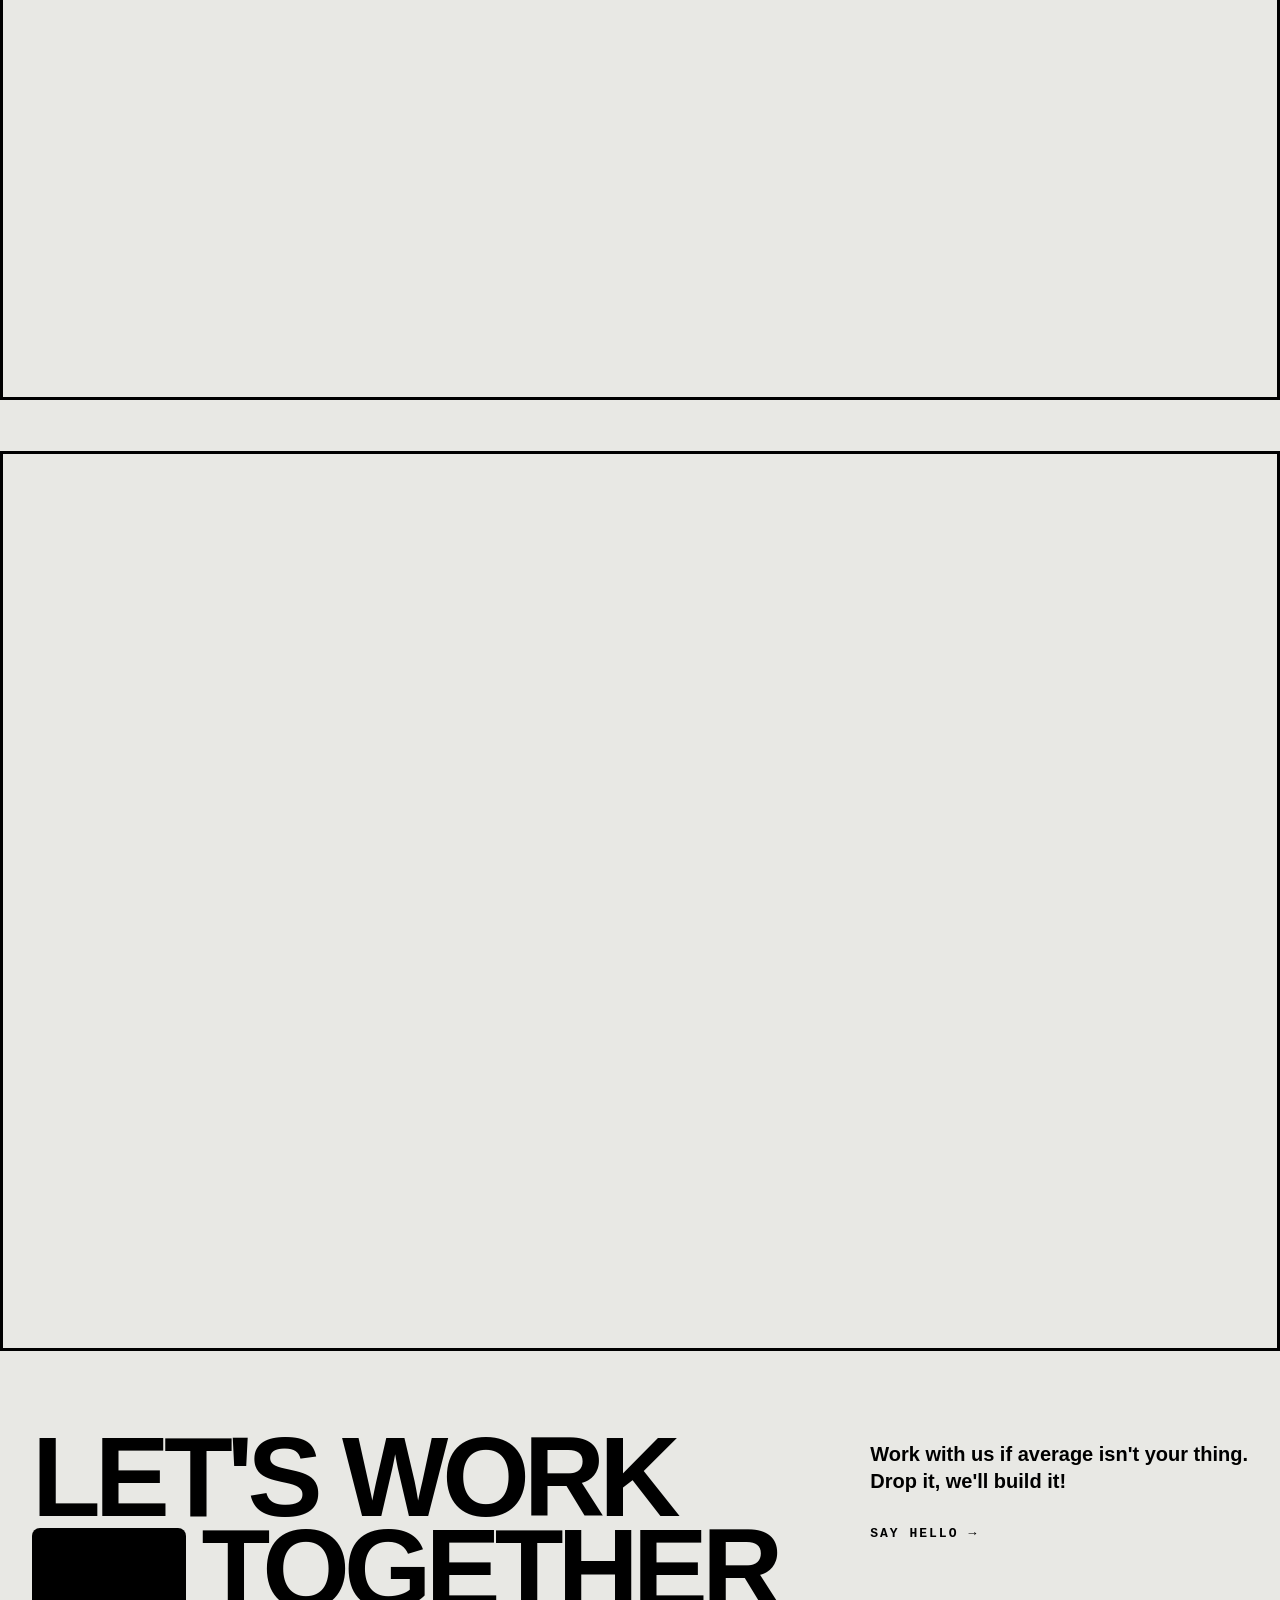
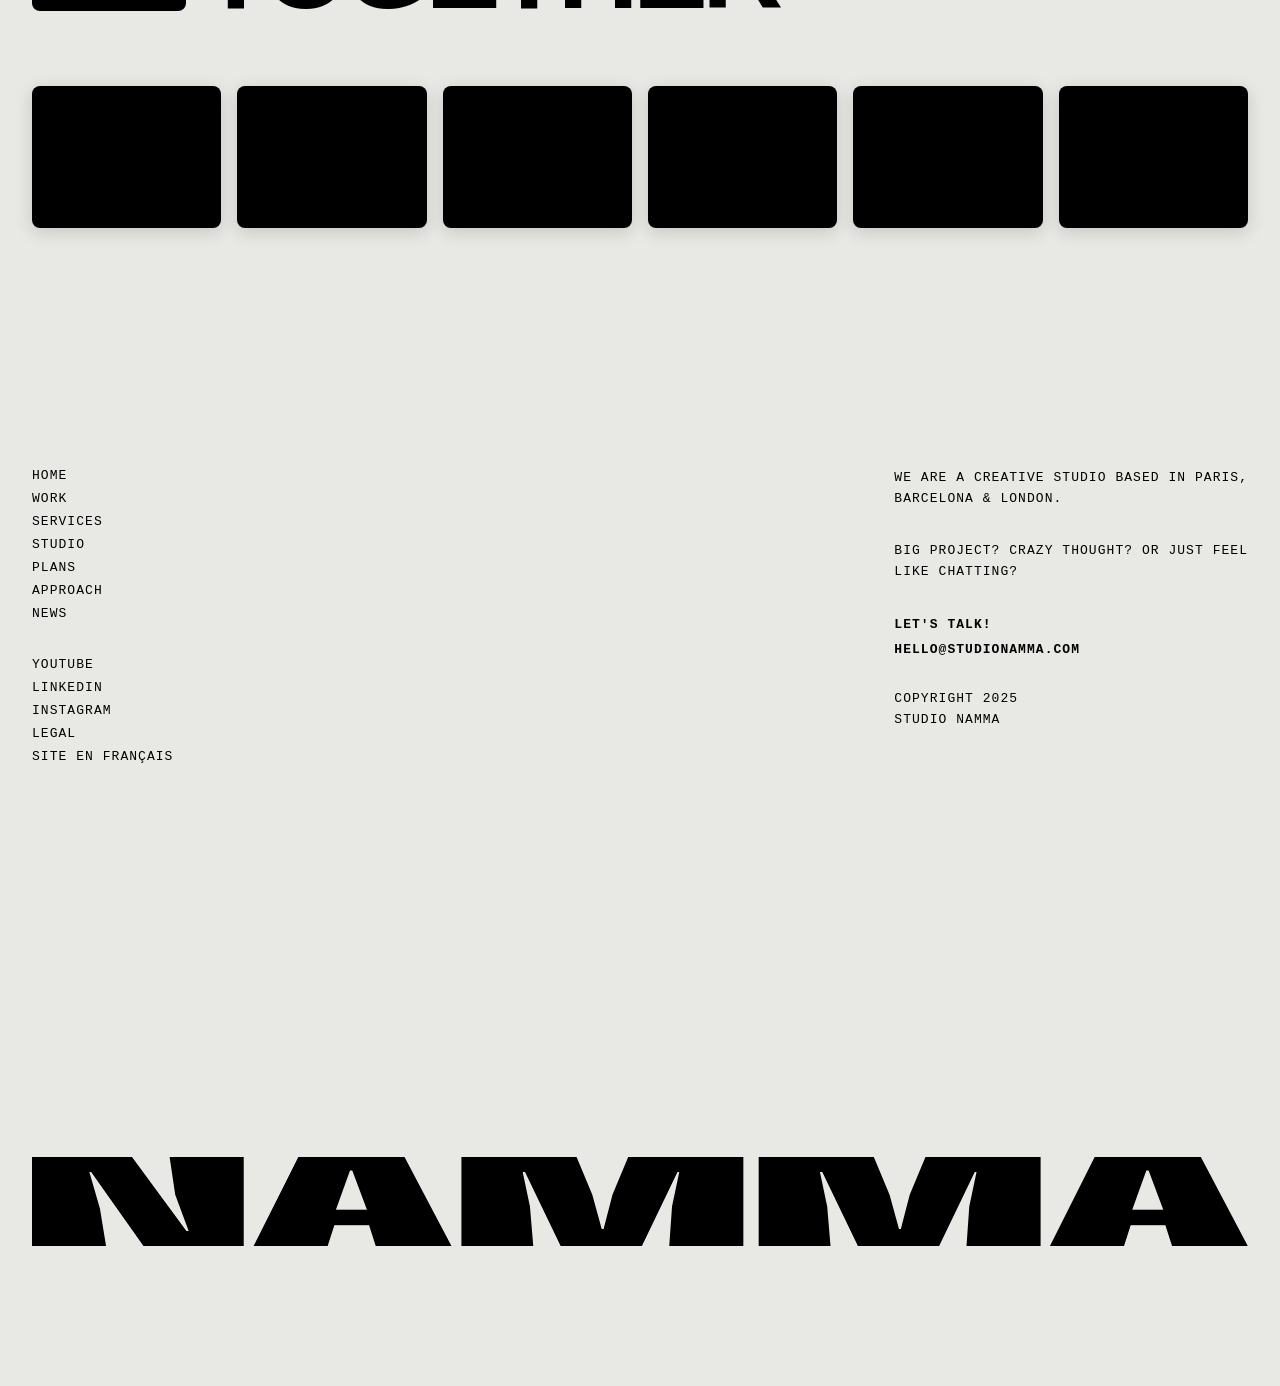
==== commit 9700d02d: "feat: add global footer architecture across all pages" ====
--- a/index.html
+++ b/index.html
@@ -9,6 +9,7 @@
     href="https://fonts.googleapis.com/css2?family=Anton&family=Oswald:wght@600;700&family=League+Gothic&family=Bebas+Neue&display=swap"
     rel="stylesheet">
   <link rel="stylesheet" href="./nav.css">
+  <link rel="stylesheet" href="./footer.css">
   <style>
     * {
       margin: 0px;
@@ -358,13 +359,91 @@
   </section>
 
 
-  <!-- Fixed Bottom Bar -->
+  <section class="section_cta">
+      <div class="cta_container">
+          <div class="cta_heading_wrapper">
+              <h2 class="cta_heading">LET'S WORK</h2>
+              <div class="cta_heading_line_2">
+                  <div class="cta_visual">
+                      <video autoplay loop muted playsinline>
+                          <source src="https://cdn.prod.website-files.com/679cb9cacf00799ba4b4c985%2F68dfa249c8ad1d2624abf3d5_Footer-Service-designV2-transcode.mp4" type="video/mp4">
+                      </video>
+                  </div>
+                  <h2 class="cta_heading">TOGETHER</h2>
+              </div>
+          </div>
+          <div class="cta_content">
+              <p>Work with us if average isn't your thing.<br>Drop it, we'll build it!</p>
+              <a href="mailto:hello@studionamma.com" class="say_hello_btn hover-link">
+                  <span>SAY HELLO</span>
+                  <span class="arrow">&rarr;</span>
+              </a>
+          </div>
+      </div>
+      <div class="cta_thumbs_grid">
+          <div class="cta_thumb_video"><video autoplay loop muted playsinline><source src="https://cdn.prod.website-files.com/679cb9cacf00799ba4b4c985%2F68dfa249c8ad1d2624abf3d5_Footer-Service-designV2-transcode.mp4" type="video/mp4"></video></div>
+          <div class="cta_thumb_video"><video autoplay loop muted playsinline><source src="https://cdn.prod.website-files.com/679cb9cacf00799ba4b4c985%2F68dfa1926bb2adbd4315d488_Zefir%20footerV2-transcode.mp4" type="video/mp4"></video></div>
+          <div class="cta_thumb_video"><video autoplay loop muted playsinline><source src="https://cdn.prod.website-files.com/679cb9cacf00799ba4b4c985%2F68dfa2440a49684a10b9e055_FOOTER%20-%20BRANDINGV2-transcode.mp4" type="video/mp4"></video></div>
+          <div class="cta_thumb_video"><video autoplay loop muted playsinline><source src="https://cdn.prod.website-files.com/679cb9cacf00799ba4b4c985%2F68dfa20fc54b7796aaa5edf6_SILVR-Video%201%20footersV3-transcode.mp4" type="video/mp4"></video></div>
+          <div class="cta_thumb_video"><video autoplay loop muted playsinline><source src="https://cdn.prod.website-files.com/679cb9cacf00799ba4b4c985%2F68dfa0feb2681e0616dc3b3a_Footer-supercomics-transcode.mp4" type="video/mp4"></video></div>
+          <div class="cta_thumb_video"><video autoplay loop muted playsinline><source src="https://cdn.prod.website-files.com/679cb9cacf00799ba4b4c985%2F68dfa22f852959114b6c7b56_OSOL-COVER-footer-V2-transcode.mp4" type="video/mp4"></video></div>
+      </div>
+  </section>
+  
+  <footer class="footer-section">
+      <div class="footer-content">
+          <div class="footer-left">
+              <div class="footer-nav-list">
+                  <a href="./index.html" class="hover-link">HOME</a>
+                  <a href="./work/work.html" class="hover-link">WORK</a>
+                  <a href="#" class="hover-link">SERVICES</a>
+                  <a href="#" class="hover-link">STUDIO</a>
+                  <a href="./plans-Studio-Nama/index.html" class="hover-link">PLANS</a>
+                  <a href="#" class="hover-link">APPROACH</a>
+                  <a href="./news/index.html" class="hover-link">NEWS</a>
+              </div>
+              <div class="footer-social-list">
+                  <a href="https://youtube.com" target="_blank" rel="noopener noreferrer" class="hover-link">YOUTUBE</a>
+                  <a href="https://linkedin.com" target="_blank" rel="noopener noreferrer" class="hover-link">LINKEDIN</a>
+                  <a href="https://instagram.com" target="_blank" rel="noopener noreferrer" class="hover-link">INSTAGRAM</a>
+                  <a href="#" class="hover-link">LEGAL</a>
+                  <a href="#" class="hover-link">SITE EN FRANÇAIS</a>
+              </div>
+          </div>
+          <div class="footer-right">
+              <div class="footer-info-block"><p>WE ARE A CREATIVE STUDIO BASED IN PARIS,<br>BARCELONA & LONDON.</p></div>
+              <div class="footer-info-block"><p>BIG PROJECT? CRAZY THOUGHT? OR JUST FEEL<br>LIKE CHATTING?</p></div>
+              <div class="footer-info-block">
+                  <p class="talk-heading">LET'S TALK!</p>
+                  <a href="mailto:hello@studionamma.com" class="footer-email-link hover-link">HELLO@STUDIONAMMA.COM</a>
+              </div>
+              <div class="footer-info-block copyright-block"><p>COPYRIGHT 2025<br>STUDIO NAMMA</p></div>
+          </div>
+      </div>
+      <div class="footer-logo-container">
+          <svg id="namma-logo" width="100%" viewBox="0 0 1472 475" preserveAspectRatio="none" fill="none" xmlns="http://www.w3.org/2000/svg">
+              <path d="M0 0H121.01L186.954 393.455H189.673L173.357 200.465L166.559 0H256.297V475H135.286L71.3823 78.8269H69.3428L82.2596 274.535L89.7378 475H0V0Z" fill="currentColor"/>
+              <path d="M268.04 475L322.426 0H450.914L508.02 475H416.243L408.085 363.555H365.935L357.777 475H268.04ZM367.975 279.292H405.366L387.69 72.0315H384.971L367.975 279.292Z" fill="currentColor"/>
+              <path d="M519.832 475V0H659.198L678.233 200.465L689.79 383.941H691.83L702.707 200.465L721.742 0H861.108V475H771.37L774.769 262.983L783.607 78.8269H781.567L738.058 475H640.162L596.653 78.8269H593.934L602.772 262.983L606.851 475H519.832Z" fill="currentColor"/>
+              <path d="M879.665 475V0H1019.03L1038.07 200.465L1049.62 383.941H1051.66L1062.54 200.465L1081.57 0H1220.94V475H1131.2L1134.6 262.983L1143.44 78.8269H1141.4L1097.89 475H999.995L956.486 78.8269H953.767L962.604 262.983L966.683 475H879.665Z" fill="currentColor"/>
+              <path d="M1232.02 475L1286.41 0H1414.89L1472 475H1380.22L1372.06 363.555H1329.92L1321.76 475H1232.02ZM1331.95 279.292H1369.35L1351.67 72.0315H1348.95L1331.95 279.292Z" fill="currentColor"/>
+          </svg>
+      </div>
+  </footer>
+  
   <div class="fixed-bottom-bar">
-    <div class="bottom-bar-content">
-      <span>BARCELONA, SPAIN</span>
-      <span id="live-clock"></span>
-    </div>
+      <div class="bottom-bar-left"><span>STUDIO NAMMA</span></div>
+      <div class="bottom-bar-right">
+          <span>LOS ANGELES, CA</span>
+          <span id="live-time">00:00:00</span>
+      </div>
   </div>
+  
+  <a href="https://wa.me/yourphonenumber" class="floating-whatsapp" target="_blank" rel="noopener noreferrer" aria-label="Contact on WhatsApp">
+      <svg viewBox="0 0 24 24" width="22" height="22" fill="currentColor"><path d="M.057 24l1.687-6.163c-1.041-1.804-1.588-3.849-1.587-5.946.003-6.556 5.338-11.891 11.893-11.891 3.181.001 6.167 1.24 8.413 3.488 2.245 2.248 3.481 5.236 3.48 8.414-.003 6.557-5.338 11.892-11.893 11.892-1.99-.001-3.951-.5-5.688-1.448l-6.305 1.654zm6.597-3.807c1.676.995 3.276 1.591 5.392 1.592 5.448 0 9.886-4.434 9.889-9.885.002-5.462-4.415-9.89-9.881-9.892-5.452 0-9.887 4.434-9.889 9.884-.001 2.225.651 3.891 1.746 5.634l-.999 3.648 3.742-.981zm11.387-5.464c-.074-.124-.272-.198-.57-.347-.297-.149-1.758-.868-2.031-.967-.272-.099-.47-.149-.669.149-.198.297-.768.967-.941 1.165-.173.198-.347.223-.644.074-.297-.149-1.255-.462-2.39-1.475-.883-.788-1.48-1.761-1.653-2.059-.173-.297-.018-.458.13-.606.134-.133.297-.347.446-.521.151-.172.2-.296.3-.495.099-.198.05-.372-.025-.521-.075-.148-.669-1.611-.916-2.206-.242-.579-.487-.501-.669-.51l-.57-.01c-.198 0-.52.074-.792.372s-1.04 1.016-1.04 2.479 1.065 2.876 1.213 3.074c.149.198 2.095 3.2 5.076 4.487.709.306 1.263.489 1.694.626.712.226 1.36.194 1.872.118.571-.085 1.758-.719 2.006-1.413.248-.695.248-1.29.173-1.414z"/></svg>
+  </a>
+  
+  <script src="./footer.js"></script>
 </body>
 <script src="./navbar.js">
 </script>
--- a/nav.css
+++ b/nav.css
@@ -7,13 +7,16 @@
   display:flex;
   width: 100vw;
   justify-content: space-between;
+  cursor: pointer;
   /* background-color: rgba(223, 41, 41); */
+  background-color: rgba(240, 240, 235, 0.95);
+  backdrop-filter: blur(4px);
   height: 60px;
   align-items: center;
   font-size: 13px;
   letter-spacing: 0.1em;
   position: fixed;
-  z-index: 2;
+  z-index: 100;
   padding: 0px 20px;
   list-style-type: none;
   top: 0px;
@@ -33,7 +36,7 @@
   padding: 20px;
   top: -100%;
   transition-duration: 0.3s;
-  z-index: 1;
+  z-index: 99;
 }
 #menu>li{
   font-size: 100px;
@@ -54,4 +57,13 @@
   letter-spacing: 0.08em;
   text-transform: uppercase;
   z-index: 10;
+}
+
+body.dark-mode #navbar,
+body.dark-mode #menu {
+  background-color: #111;
+  color: #fff;
+}
+body.dark-mode #menu > li a {
+  color: #fff;
 }
--- a/footer.css
+++ b/footer.css
@@ -0,0 +1,356 @@
+/* =========================
+   LET'S WORK TOGETHER (CTA)
+========================= */
+
+.section_cta {
+    position: relative;
+    width: 100%;
+    padding: 80px 32px 140px;
+    box-sizing: border-box;
+    opacity: 0;
+    transform: translateY(50px);
+    transition: opacity 0.85s cubic-bezier(0.16, 1, 0.3, 1), transform 0.85s cubic-bezier(0.16, 1, 0.3, 1);
+    will-change: transform, opacity;
+}
+
+.section_cta.is-revealed {
+    opacity: 1;
+    transform: translateY(0);
+}
+
+.cta_container {
+    display: flex;
+    justify-content: space-between;
+    align-items: flex-start;
+    gap: 40px;
+    margin-bottom: 70px;
+    flex-wrap: wrap;
+}
+
+.cta_heading_wrapper {
+    display: flex;
+    flex-direction: column;
+}
+
+.cta_heading {
+    font-family: 'Inter', sans-serif;
+    font-size: clamp(65px, 8.8vw, 150px);
+    font-weight: 900;
+    line-height: 0.82;
+    letter-spacing: -6px;
+    text-transform: uppercase;
+    color: var(--text-color);
+    margin: 0;
+}
+
+.cta_heading_line_2 {
+    display: flex;
+    align-items: center;
+    gap: 16px;
+}
+
+.cta_visual {
+    width: clamp(110px, 12vw, 190px);
+    height: clamp(60px, 6.5vw, 105px);
+    border-radius: 8px;
+    overflow: hidden;
+    background: #000;
+    flex-shrink: 0;
+    display: inline-block;
+    vertical-align: middle;
+}
+
+.cta_visual video {
+    width: 100%;
+    height: 100%;
+    object-fit: cover;
+    display: block;
+}
+
+.cta_content {
+    max-width: 380px;
+    font-family: 'Inter', sans-serif;
+    padding-top: 10px;
+}
+
+.cta_content p {
+    font-size: 20px;
+    font-weight: 600;
+    line-height: 1.35;
+    color: var(--text-color);
+    margin-bottom: 28px;
+}
+
+.say_hello_btn {
+    display: inline-flex;
+    align-items: center;
+    gap: 10px;
+    font-family: 'JetBrains Mono', monospace;
+    font-size: 13px;
+    font-weight: 600;
+    letter-spacing: 2px;
+    text-transform: uppercase;
+    color: var(--text-color);
+    text-decoration: none;
+    transition: opacity 0.2s ease, transform 0.2s ease;
+}
+
+.say_hello_btn:hover {
+    opacity: 0.6;
+    transform: translateX(4px);
+}
+
+.cta_thumbs_grid {
+    width: 100%;
+    display: grid;
+    grid-template-columns: repeat(6, 1fr);
+    gap: 16px;
+}
+
+.cta_thumb_video {
+    aspect-ratio: 4 / 3;
+    border-radius: 8px;
+    overflow: hidden;
+    background: #000;
+    box-shadow: 0 4px 18px rgba(0, 0, 0, 0.15);
+    transition: transform 0.3s ease, box-shadow 0.3s ease;
+}
+
+.cta_thumb_video:hover {
+    transform: translateY(-3px) scale(1.02);
+    box-shadow: 0 10px 25px rgba(0, 0, 0, 0.25);
+}
+
+.cta_thumb_video video {
+    width: 100%;
+    height: 100%;
+    object-fit: cover;
+    display: block;
+}
+
+@media (max-width: 900px) {
+    .cta_thumbs_grid {
+        grid-template-columns: repeat(3, 1fr);
+    }
+}
+
+@media (max-width: 600px) {
+    .cta_thumbs_grid {
+        grid-template-columns: repeat(2, 1fr);
+    }
+    
+    .cta_content p {
+        font-size: 17px;
+    }
+}
+
+
+
+/* =========================
+   FOOTER SECTION
+========================= */
+
+.footer-section {
+    position: relative;
+    width: 100%;
+    padding: 100px 32px 140px;
+    box-sizing: border-box;
+    font-family: 'JetBrains Mono', monospace;
+    font-size: 13px;
+    letter-spacing: 0.08em;
+    text-transform: uppercase;
+    color: var(--text-color);
+}
+
+.footer-content {
+    display: flex;
+    justify-content: space-between;
+    align-items: flex-start;
+    width: 100%;
+    margin-bottom: 90px;
+    gap: 40px;
+}
+
+.footer-left {
+    display: flex;
+    flex-direction: column;
+    gap: 36px;
+}
+
+.footer-nav-list,
+.footer-social-list {
+    display: flex;
+    flex-direction: column;
+    gap: 8px;
+}
+
+.footer-nav-list a,
+.footer-social-list a,
+.footer-email-link {
+    color: var(--text-color);
+    text-decoration: none;
+    transition: opacity 0.2s ease, transform 0.2s ease;
+    display: inline-block;
+    width: fit-content;
+}
+
+.footer-nav-list a:hover,
+.footer-social-list a:hover,
+.footer-email-link:hover {
+    opacity: 0.5;
+    transform: translateX(4px);
+}
+
+.footer-right {
+    display: flex;
+    flex-direction: column;
+    gap: 32px;
+    max-width: 480px;
+    text-align: left;
+}
+
+.footer-info-block p {
+    margin: 0;
+    line-height: 1.6;
+    color: var(--text-color);
+}
+
+.footer-info-block .talk-heading {
+    margin-bottom: 6px;
+    font-weight: 700;
+}
+
+.footer-email-link {
+    font-weight: 700;
+}
+
+.footer-logo-container {
+    width: 100%;
+    overflow: hidden;
+    display: flex;
+    justify-content: center;
+    align-items: flex-end;
+    margin-top: 50px;
+}
+
+#namma-logo {
+    width: 100%;
+    height: auto;
+    display: block;
+    color: var(--text-color);
+    transform-origin: bottom center;
+    will-change: transform;
+    transform: scaleY(0.18);
+}
+
+@media (max-width: 850px) {
+    .footer-section {
+        padding: 60px 16px 120px;
+    }
+
+    .footer-content {
+        flex-direction: column;
+        gap: 50px;
+        margin-bottom: 50px;
+    }
+}
+
+/* =========================
+   CUSTOM BLUE CURSOR DOT
+========================= */
+
+.cursor {
+    position: fixed;
+    top: 0;
+    left: 0;
+    width: 14px;
+    height: 14px;
+    background-color: #0000ff;
+    border-radius: 50%;
+    pointer-events: none;
+    z-index: 99999;
+    transform: translate(-50%, -50%);
+    transition: width 0.22s cubic-bezier(0.16, 1, 0.3, 1), 
+                height 0.22s cubic-bezier(0.16, 1, 0.3, 1), 
+                transform 0.15s cubic-bezier(0.16, 1, 0.3, 1);
+    display: block;
+}
+
+.cursor.cursor--hover {
+    width: 26px;
+    height: 26px;
+    background-color: #0000ff;
+}
+
+.cursor.cursor--click {
+    transform: translate(-50%, -50%) scale(0.75);
+}
+
+/* =========================
+   FIXED BOTTOM BAR
+========================= */
+
+.fixed-bottom-bar {
+    position: fixed;
+    bottom: 0;
+    left: 0;
+    width: 100%;
+    padding: 16px 32px;
+    display: flex;
+    justify-content: space-between;
+    align-items: center;
+    font-family: 'JetBrains Mono', monospace;
+    font-size: 11px;
+    font-weight: 500;
+    letter-spacing: 0.08em;
+    text-transform: uppercase;
+    color: var(--text-color);
+    background: transparent;
+    pointer-events: none;
+    z-index: 900;
+    box-sizing: border-box;
+}
+
+.bottom-bar-left,
+.bottom-bar-right {
+    display: flex;
+    align-items: center;
+    gap: 16px;
+}
+
+.floating-whatsapp {
+    position: fixed;
+    bottom: 24px;
+    right: 28px;
+    width: 44px;
+    height: 44px;
+    border-radius: 50%;
+    background-color: #1515ff;
+    color: #ffffff;
+    display: flex;
+    justify-content: center;
+    align-items: center;
+    z-index: 1000;
+    text-decoration: none;
+    box-shadow: 0 4px 16px rgba(21, 21, 255, 0.35);
+    transition: transform 0.2s ease, background-color 0.2s ease;
+}
+
+.floating-whatsapp:hover {
+    transform: scale(1.1);
+    background-color: #0000d6;
+}
+
+@media (max-width: 800px) {
+    .fixed-bottom-bar {
+        padding: 12px 16px;
+        font-size: 9px;
+    }
+    
+    .floating-whatsapp {
+        bottom: 16px;
+        right: 16px;
+        width: 38px;
+        height: 38px;
+    }
+}
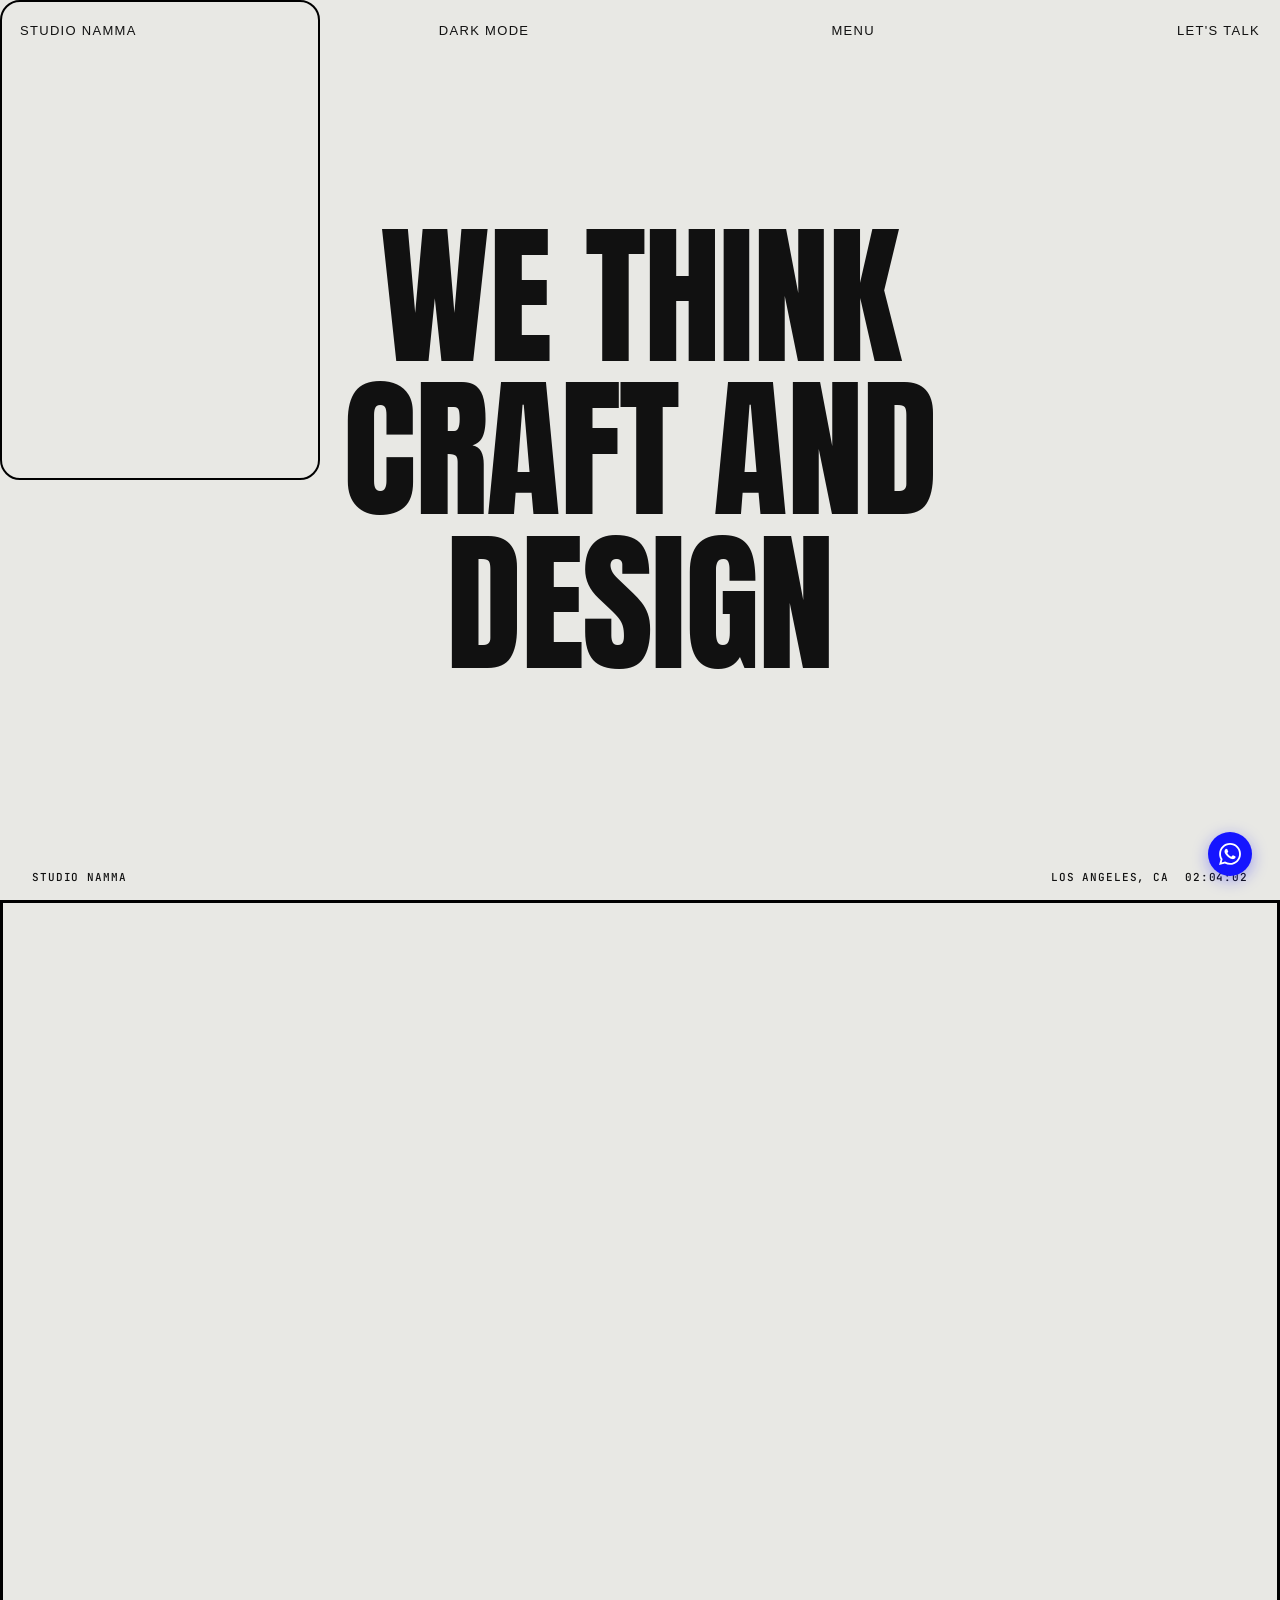
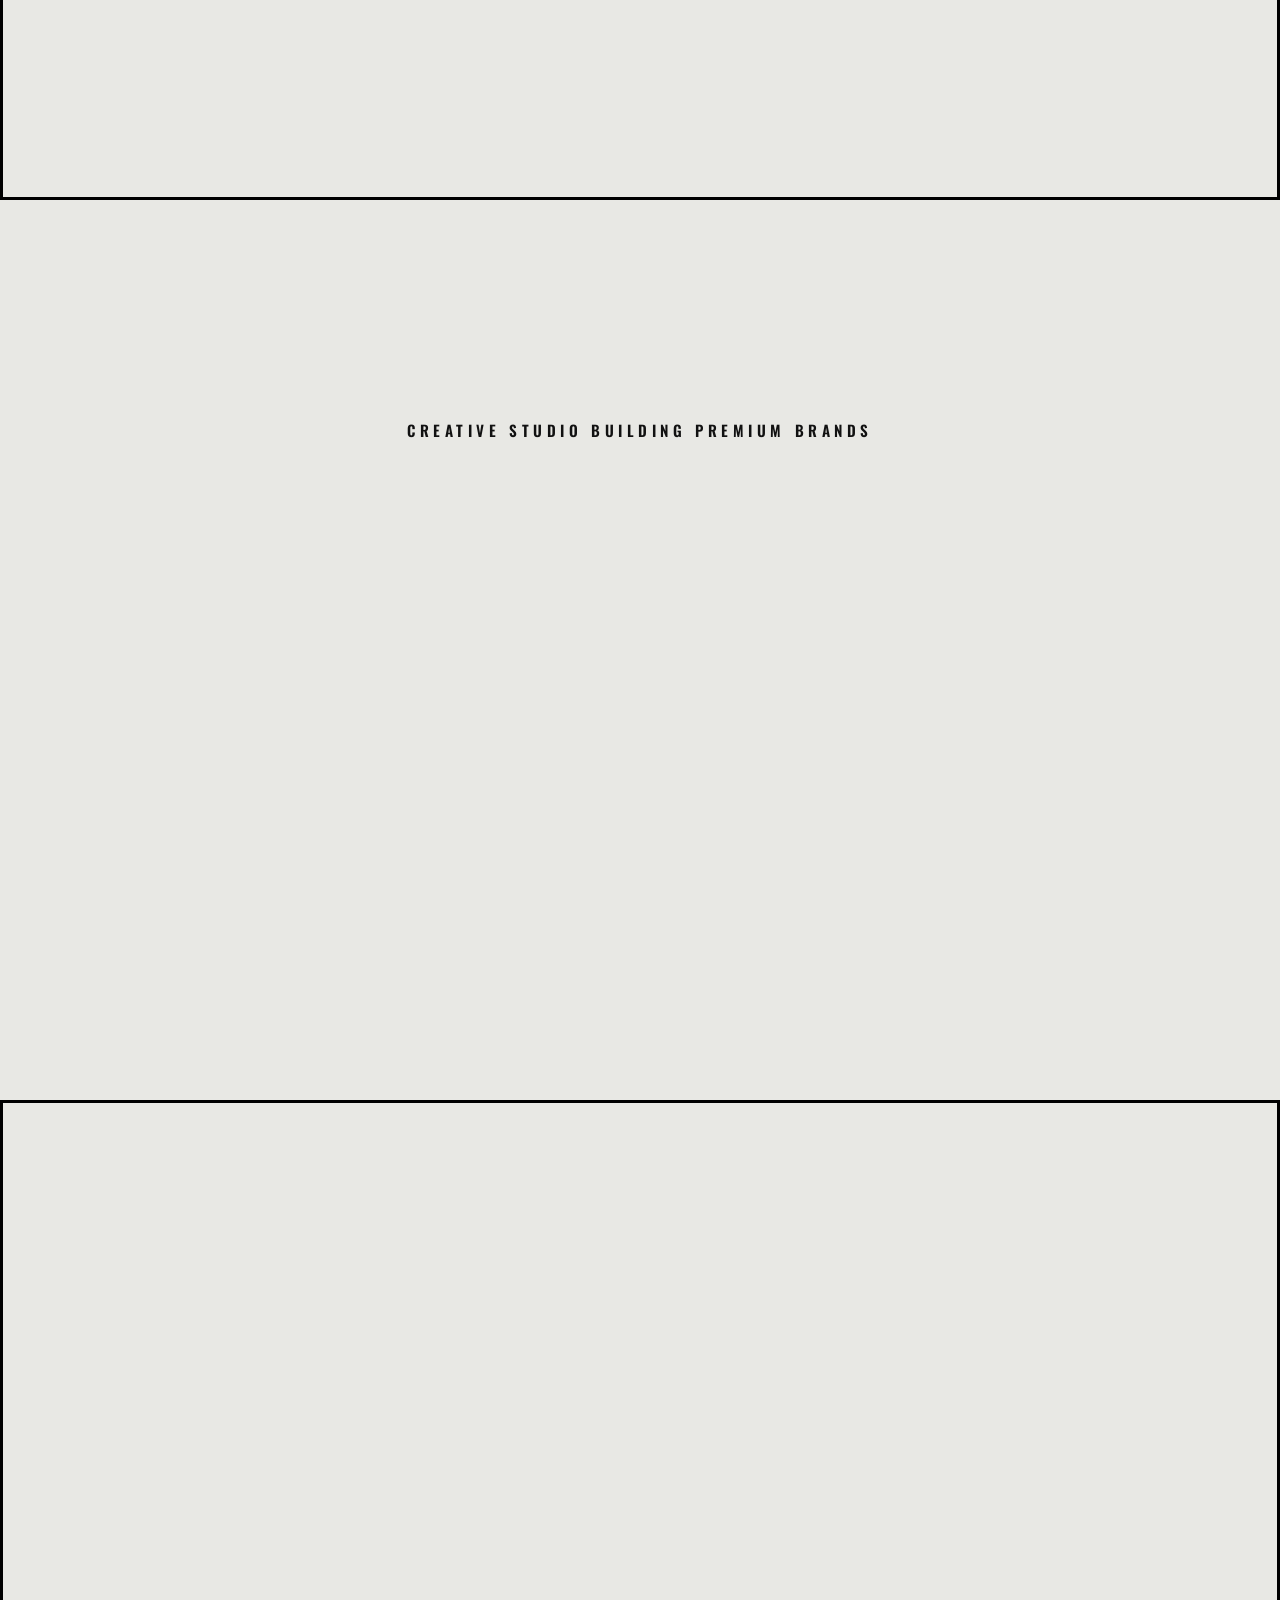
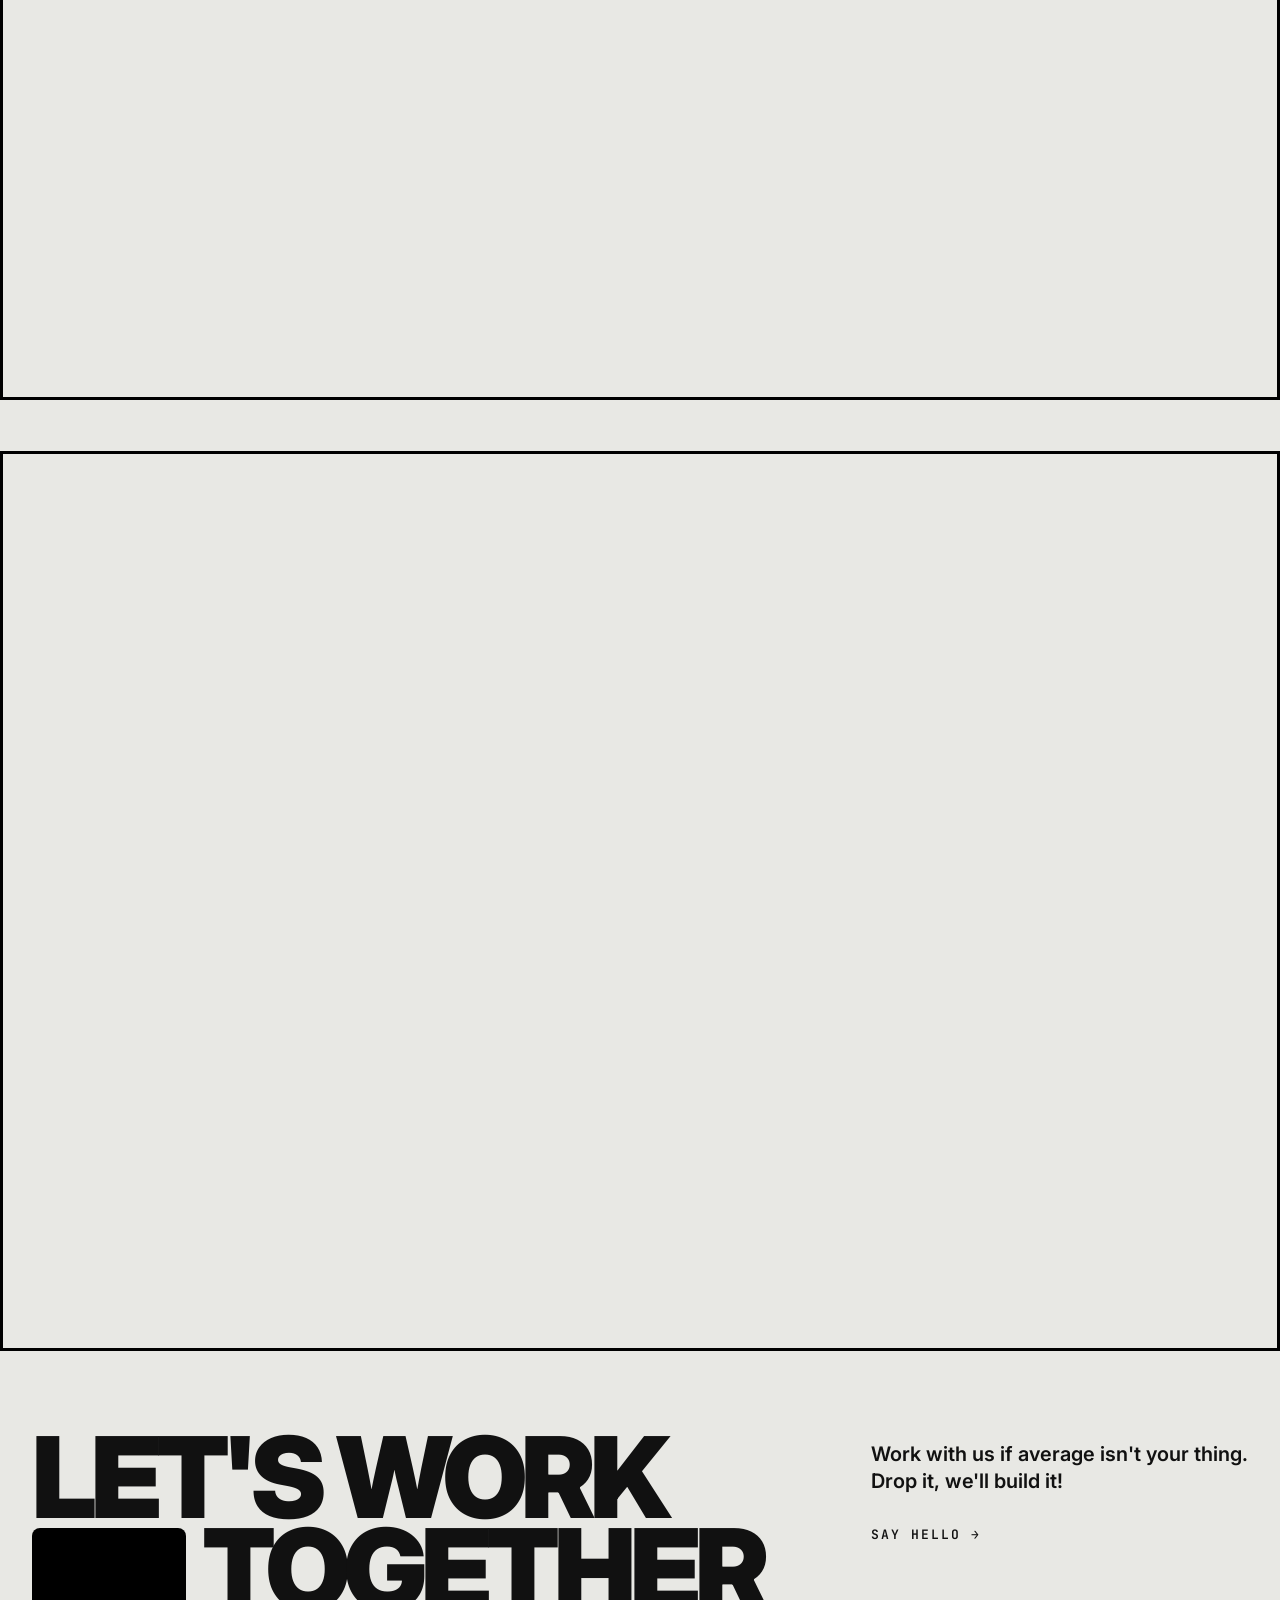
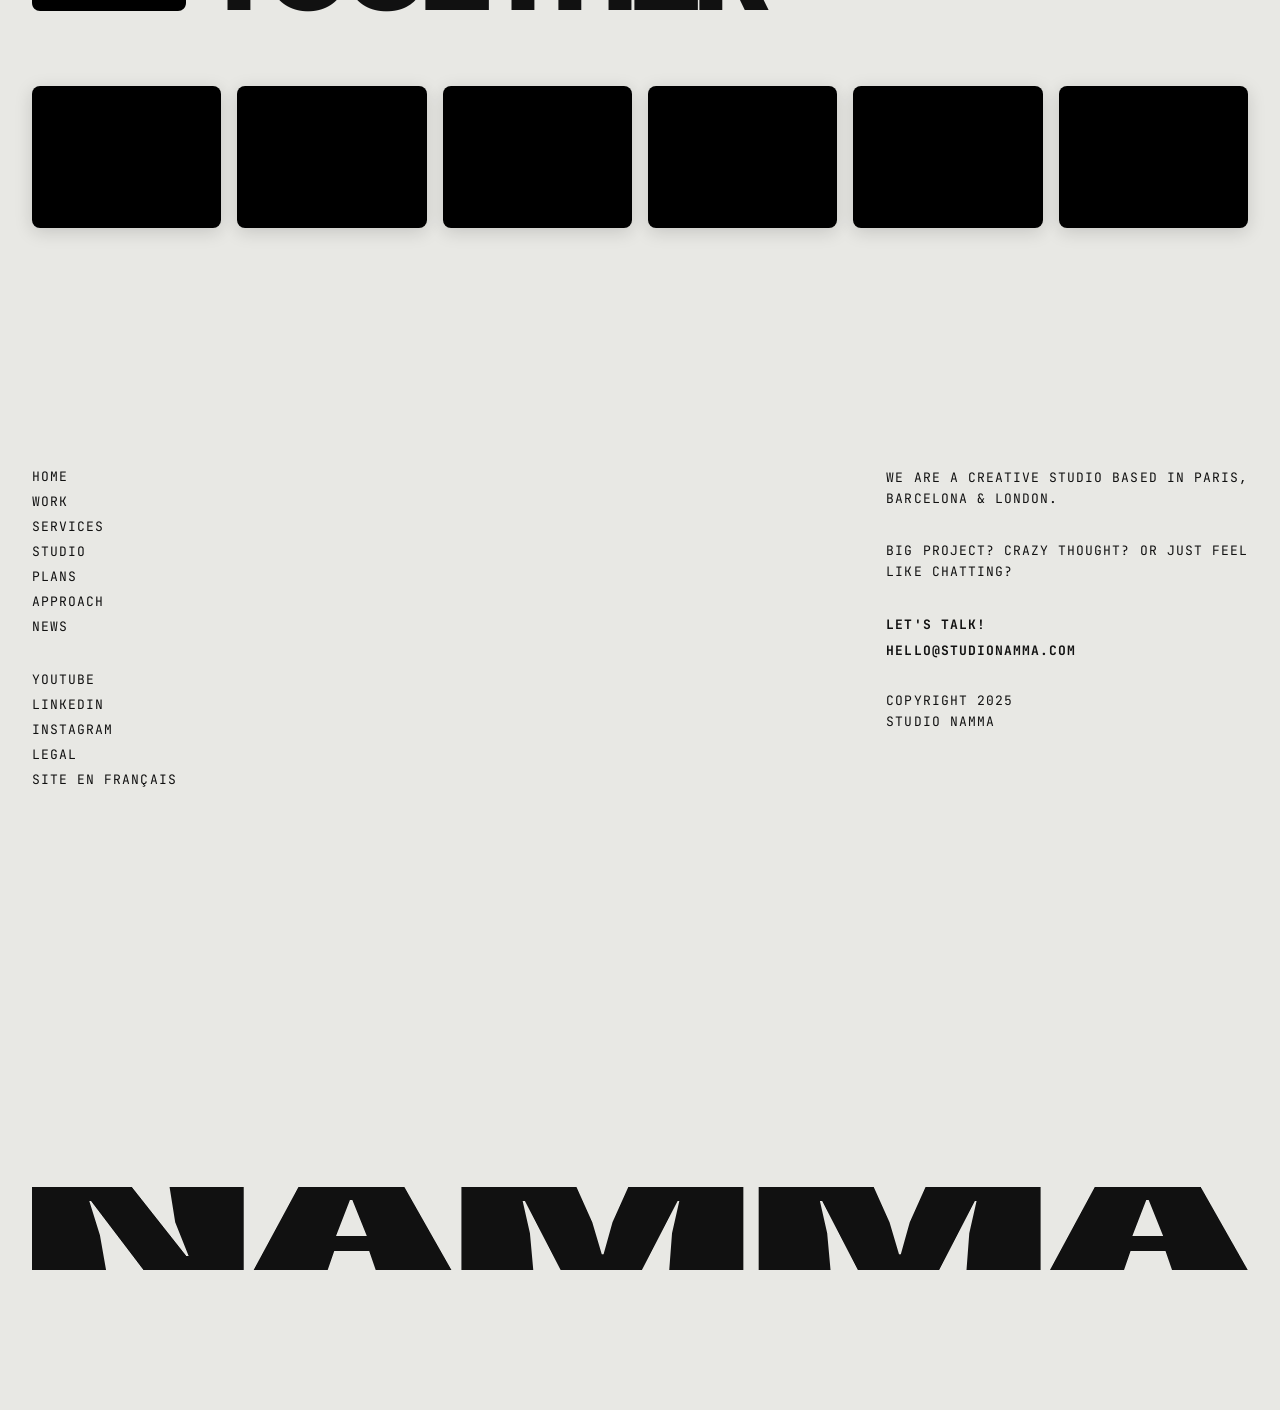
==== commit 93b77aef: "Refine site navigation and page interactions" ====
--- a/index.html
+++ b/index.html
@@ -11,6 +11,20 @@
   <link rel="stylesheet" href="./nav.css">
   <link rel="stylesheet" href="./footer.css">
   <style>
+    :root {
+      --bg-color: #e8e8e4;
+      --text-color: #111111;
+      --border-color: #000000;
+      --sub-color: #111111;
+    }
+
+    [data-theme="dark"] {
+      --bg-color: #0c0c0c;
+      --text-color: #f0f0f0;
+      --border-color: rgba(255, 255, 255, 0.15);
+      --sub-color: #a0a0a0;
+    }
+
     * {
       margin: 0px;
       padding: 0px;
@@ -18,7 +32,9 @@
     }
 
     body {
-      background-color: #e8e8e4;
+      background-color: var(--bg-color);
+      color: var(--text-color);
+      transition: background-color 0.3s ease, color 0.3s ease;
     }
 
     .content {
@@ -27,8 +43,10 @@
       align-items: center;
       justify-content: center;
       height: 100vh;
-      border: 3px solid black;
+      border: 3px solid var(--border-color);
+      color: var(--text-color);
       font-size: 250%;
+      transition: border-color 0.3s ease, color 0.3s ease;
     }
 
     .animate {
@@ -173,10 +191,10 @@
       letter-spacing: -0.01em;
       text-transform: uppercase;
       margin-bottom: 0px;
-      color: #111111;
+      color: var(--text-color);
       text-align: center;
       transform: rotateX(90deg);
-      transition: transform 2s ease;
+      transition: transform 2s ease, color 0.3s ease;
       transform-origin: bottom;
     }
 
@@ -202,8 +220,9 @@
       font-weight: 600;
       letter-spacing: 0.3em;
       text-transform: uppercase;
-      color: #111111;
+      color: var(--sub-color);
       margin-bottom: 3rem;
+      transition: color 0.3s ease;
     }
 
     .manifesto-text {
@@ -221,12 +240,12 @@
       line-height: 1.2;
       letter-spacing: -0.01em;
       text-transform: uppercase;
-      color: #111111;
+      color: var(--text-color);
       text-align: center;
       margin: 0;
       white-space: nowrap;
       transform: rotateX(90deg);
-      transition: transform 1s ease;
+      transition: transform 1s ease, color 0.3s ease;
       transform-origin: bottom;
     }
 
@@ -284,7 +303,7 @@
   </style>
 </head>
 
-<body>
+<body data-theme="light">
   <div id="cursor">
     <span></span>
   </div>
--- a/nav.css
+++ b/nav.css
@@ -1,69 +1,186 @@
-@import url('https://fonts.googleapis.com/css2?family=Anton&display=swap');
+@import url('https://fonts.googleapis.com/css2?family=Anton&family=Inter:wght@400;600;900&family=JetBrains+Mono:wght@400;500;700&display=swap');
 
-#navbar, #menu {
-  font-family: 'Franklin Gothic Medium', 'Arial Narrow', Arial, sans-serif;
-}
-#navbar{
-  display:flex;
-  width: 100vw;
-  justify-content: space-between;
-  cursor: pointer;
-  /* background-color: rgba(223, 41, 41); */
-  background-color: rgba(240, 240, 235, 0.95);
-  backdrop-filter: blur(4px);
-  height: 60px;
-  align-items: center;
-  font-size: 13px;
-  letter-spacing: 0.1em;
-  position: fixed;
-  z-index: 100;
-  padding: 0px 20px;
-  list-style-type: none;
-  top: 0px;
-}
-#navbar > p{
-  cursor: pointer;
-}
-#menu{
-  position: fixed;
-  width: 100vw;
-  height: 90vh;
-  background-color: white;
-  list-style-type: none;
-  margin: 0px;
-  display: grid;
-  grid-template-columns: repeat(2,1fr);
-  padding: 20px;
-  top: -100%;
-  transition-duration: 0.3s;
-  z-index: 99;
-}
-#menu>li{
-  font-size: 100px;
-  font-weight: 900;
-}
-#menu.show{
-  top: 9%;
-}
-#bottom-bar {
-  position: fixed;
-  bottom: 0; left: 0;
-  width: 100%;
-  display: flex;
-  justify-content: space-between;
-  align-items: center;
-  padding: 10px 20px;
-  font-size: 11px;
-  letter-spacing: 0.08em;
-  text-transform: uppercase;
-  z-index: 10;
+/* =========================================
+   UNIFIED NAVBAR (WORK, NEWS, PLANS, ETC.)
+========================================= */
+
+.navbar {
+    position: fixed;
+    top: 0;
+    left: 0;
+    width: 100%;
+    z-index: 1000;
+    display: grid;
+    grid-template-columns: 1.35fr 3.5fr 1.75fr auto;
+    align-items: center;
+    padding: 24px 32px;
+    background: #ffffff !important;
+    transition: background-color 0.3s ease;
+    box-sizing: border-box;
 }
 
-body.dark-mode #navbar,
-body.dark-mode #menu {
-  background-color: #111;
-  color: #fff;
+[data-theme="dark"] .navbar {
+    background: #0c0c0c !important;
 }
-body.dark-mode #menu > li a {
-  color: #fff;
+
+.nav-col {
+    display: flex;
+    align-items: center;
+}
+
+.nav-col-talk {
+    justify-content: flex-end;
+}
+
+.nav-item {
+    font-family: 'JetBrains Mono', monospace;
+    font-size: 13px;
+    font-weight: 500;
+    letter-spacing: 0.05em;
+    text-transform: uppercase;
+    color: #000000;
+    background: none;
+    border: none;
+    padding: 0;
+    margin: 0;
+    cursor: pointer;
+    text-decoration: none;
+    display: inline-flex;
+    align-items: center;
+    transition: opacity 0.2s ease, color 0.3s ease;
+    line-height: 1;
+}
+
+[data-theme="dark"] .nav-item {
+    color: #ffffff;
+}
+
+.nav-item:hover {
+    opacity: 0.55;
+}
+
+
+@media (max-width: 900px) {
+    .navbar {
+        grid-template-columns: 1fr 1fr;
+        gap: 16px;
+        padding: 18px 20px;
+    }
+    
+    .nav-col-menu {
+        grid-column: 1;
+    }
+    
+    .nav-col-talk {
+        grid-column: 2;
+    }
+}
+
+@media (max-width: 500px) {
+    .navbar {
+        padding: 16px;
+    }
+    
+    .nav-item {
+        font-size: 11px;
+    }
+}
+
+/* =========================================
+   FULLSCREEN MENU OVERLAY
+========================================= */
+
+#menu {
+    position: fixed;
+    width: 100vw;
+    height: 100vh;
+    background-color: #ffffff;
+    list-style-type: none;
+    margin: 0;
+    display: grid;
+    grid-template-columns: repeat(2, 1fr);
+    padding: 90px 32px 32px 32px;
+    top: -100%;
+    left: 0;
+    transition: top 0.35s cubic-bezier(0.16, 1, 0.3, 1);
+    z-index: 999;
+    font-family: 'Franklin Gothic Medium', 'Arial Narrow', Arial, sans-serif;
+    box-sizing: border-box;
+    overflow-y: auto;
+}
+
+[data-theme="dark"] #menu {
+    background-color: #0c0c0c;
+    color: #ffffff;
+}
+
+#menu > li {
+    font-size: clamp(40px, 7vw, 90px);
+    font-weight: 900;
+    line-height: 1.1;
+    color: inherit;
+}
+
+#menu > li a {
+    color: inherit;
+    text-decoration: none;
+    transition: opacity 0.2s ease;
+}
+
+#menu > li a:hover {
+    opacity: 0.6;
+}
+
+#menu.show {
+    top: 0;
+}
+
+/* =========================================
+   HOMEPAGE DYNAMIC NAVBAR FALLBACK
+========================================= */
+
+#navbar {
+    display: flex;
+    width: 100vw;
+    justify-content: space-between;
+    cursor: pointer;
+    height: 60px;
+    align-items: center;
+    font-size: 13px;
+    letter-spacing: 0.1em;
+    position: fixed;
+    z-index: 1000;
+    padding: 0 20px;
+    list-style-type: none;
+    top: 0;
+    left: 0;
+    font-family: 'Franklin Gothic Medium', 'Arial Narrow', Arial, sans-serif;
+    box-sizing: border-box;
+    color: var(--text-color, #000000);
+    transition: color 0.3s ease;
+}
+
+[data-theme="dark"] #navbar,
+[data-theme="dark"] #navbar > li,
+[data-theme="dark"] #navbar > p {
+    color: #ffffff;
+}
+
+#navbar > p, #navbar > li {
+    cursor: pointer;
+}
+
+#bottom-bar {
+    position: fixed;
+    bottom: 0;
+    left: 0;
+    width: 100%;
+    display: flex;
+    justify-content: space-between;
+    align-items: center;
+    padding: 10px 20px;
+    font-size: 11px;
+    letter-spacing: 0.08em;
+    text-transform: uppercase;
+    z-index: 10;
 }
